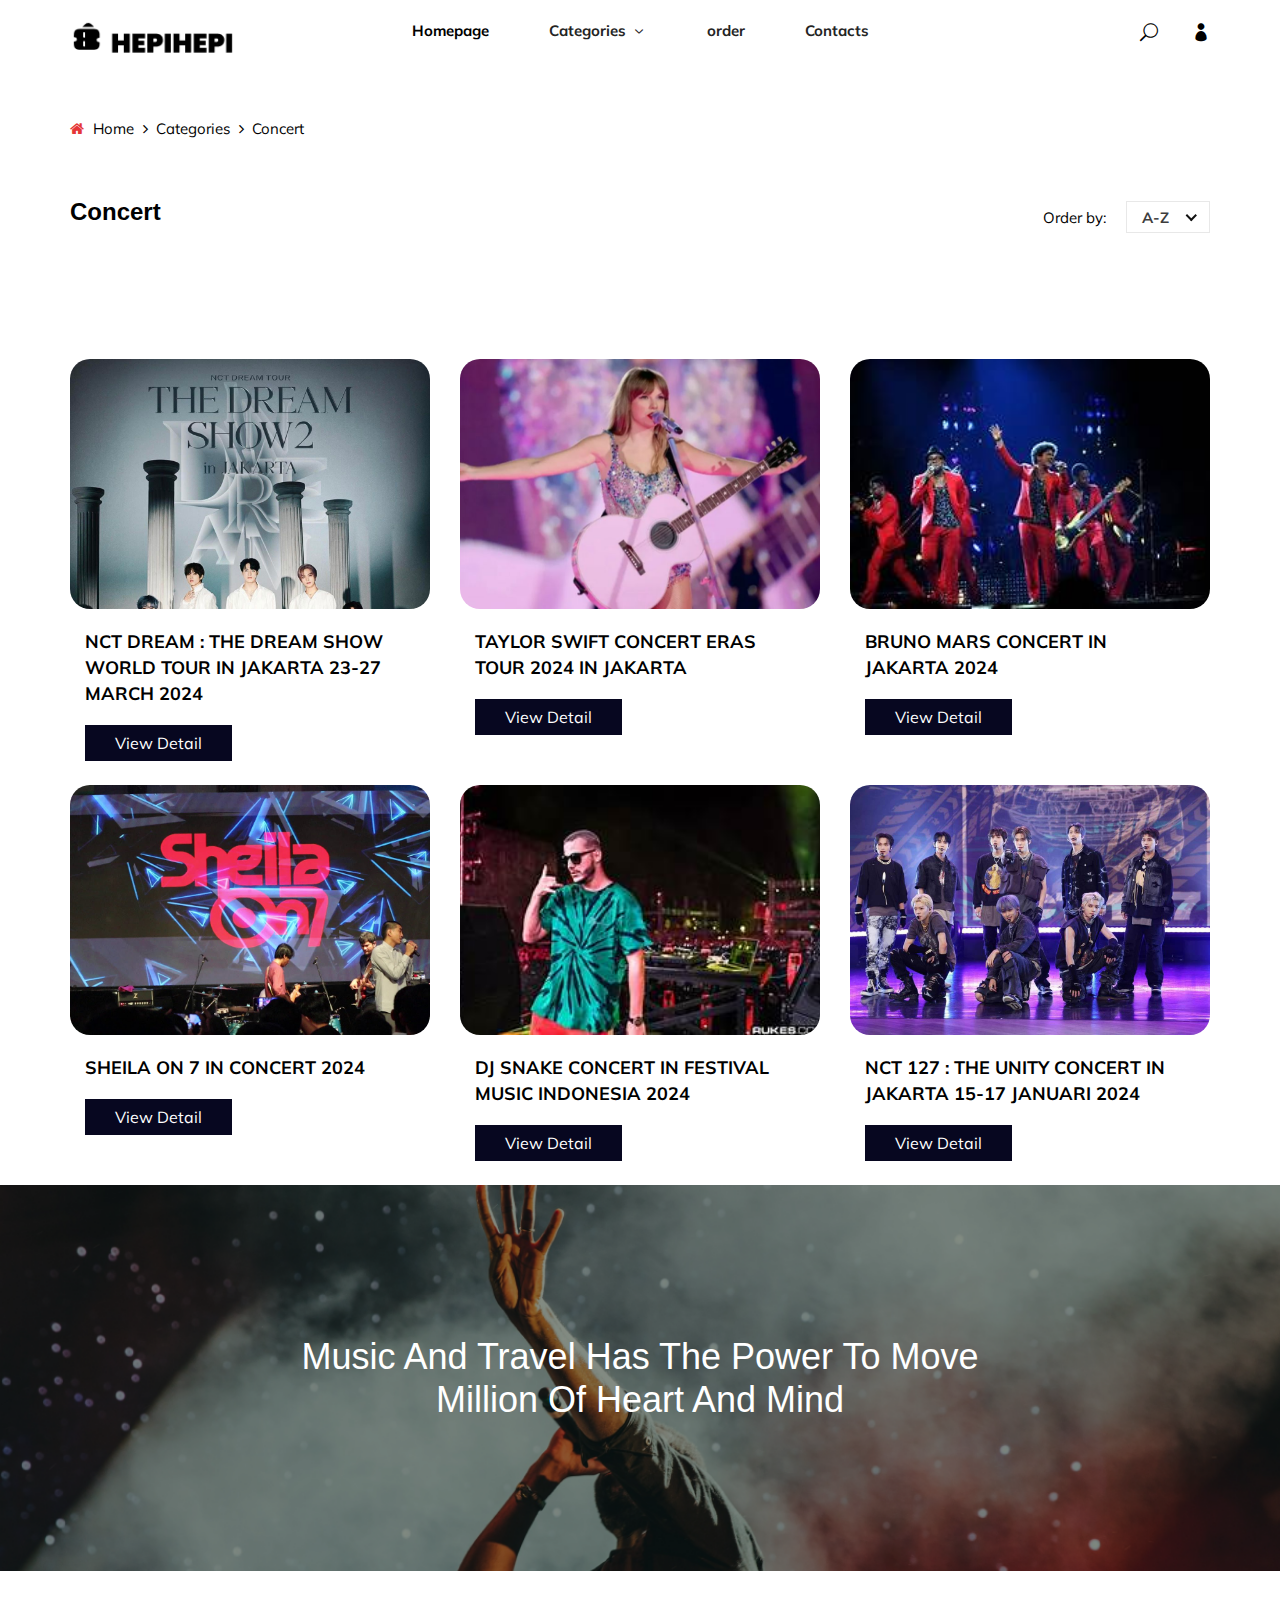
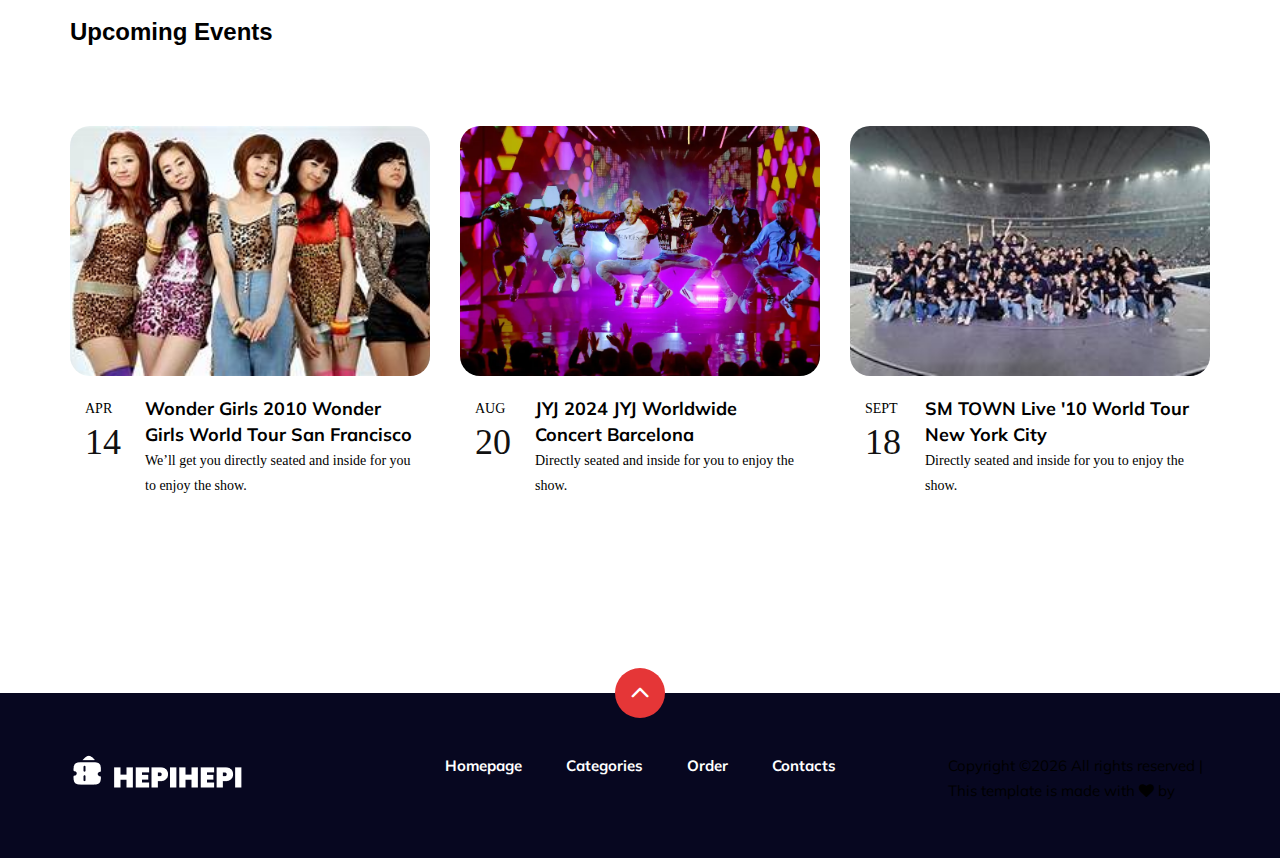
==== concert.html @ 27ed1a6e "first commit" ====
<!DOCTYPE html>
<html lang="zxx">

<head>
    <meta charset="UTF-8">
    <meta name="description" content="Anime Template">
    <meta name="keywords" content="Anime, unica, creative, html">
    <meta name="viewport" content="width=device-width, initial-scale=1.0">
    <meta http-equiv="X-UA-Compatible" content="ie=edge">
    <title>HepiHepi | Concert</title>

    <!-- Google Font -->
    <link href="https://fonts.googleapis.com/css2?family=Oswald:wght@300;400;500;600;700&display=swap" rel="stylesheet">
    <link href="https://fonts.googleapis.com/css2?family=Mulish:wght@300;400;500;600;700;800;900&display=swap"
    rel="stylesheet">

    <!-- Css Styles -->
    <link rel="stylesheet" href="css/bootstrap.min.css" type="text/css">
    <link rel="stylesheet" href="css/font-awesome.min.css" type="text/css">
    <link rel="stylesheet" href="css/elegant-icons.css" type="text/css">
    <link rel="stylesheet" href="css/plyr.css" type="text/css">
    <link rel="stylesheet" href="css/nice-select.css" type="text/css">
    <link rel="stylesheet" href="css/owl.carousel.min.css" type="text/css">
    <link rel="stylesheet" href="css/slicknav.min.css" type="text/css">
    <link rel="stylesheet" href="css/style.css" type="text/css">
</head>

<body>
    <!-- Page Preloder -->
    <div id="preloder">
        <div class="loader"></div>
    </div>

    <!-- Header Section Begin -->
    <header class="header">
        <div class="container">
            <div class="row">
                <div class="col-lg-2">
                    <div class="header__logo">
                        <a href="./index.html">
                            <img src="img/logo.png" alt="">
                        </a>
                    </div>
                </div>
                <div class="col-lg-8">
                    <div class="header__nav">
                        <nav class="header__menu mobile-menu">
                            <ul>
                                <li class="active"><a href="./index.html">Homepage</a></li>
                                <li><a href="">Categories <span class="arrow_carrot-down"></span></a>
                                    <ul class="dropdown">
                                        <li><a href="./concert.html">Concert</a></li>
                                        <li><a href="./sports.html">Sports</a></li>
                                        <li><a href="./teather.html">Teather</a></li>
                                        <li><a href="./family.html">Familly</a></li>
                                    </ul>
                                </li>
                                <li><a href="order.html">order</a></li>
                                <li><a href="contacts.html">Contacts</a></li>
                            </ul>
                        </nav>
                    </div>
                </div>
                <div class="col-lg-2">
                    <div class="header__right">
                        <a href="#" class="search-switch"><span class="icon_search"></span></a>
                        <a href="./login.html"><span class="icon_profile"></span></a>
                    </div>
                </div>
            </div>
            <div id="mobile-menu-wrap"></div>
        </div>
    </header>
    <!-- Header End -->

    <!-- Breadcrumb Begin -->
    <div class="breadcrumb-option">
        <div class="container">
            <div class="row">
                <div class="col-lg-12">
                    <div class="breadcrumb__links">
                        <a href="./index.html"><i class="fa fa-home"></i> Home</a>
                        <a href="#">Categories</a>
                        <span>Concert</span>
                    </div>
                </div>
            </div>
        </div>
    </div>
    <!-- Breadcrumb End -->

    <!-- Product Section Begin -->
    <section class="product-page spad">
        <div class="container">
            <div class="row">
                <div class="col-lg-12">
                    <div class="product__page__content">
                        <div class="product__page__title">
                            <div class="row">
                                <div class="col-lg-8 col-md-8 col-sm-6">
                                    <div class="section-title">
                                        <h4>Concert</h4>
                                    </div>
                                </div>
                                <div class="col-lg-4 col-md-4 col-sm-6">
                                    <div class="product__page__filter">
                                        <p>Order by:</p>
                                        <select>
                                            <option value="">A-Z</option>
                                            <option value="">1-10</option>
                                            <option value="">10-50</option>
                                        </select>
                                    </div>
                                </div>
                            </div>
                        </div>
                        <div class="popular__product">
                            <div class="row">
                                <div class="col-lg-12 col-md-12 col-sm-12">
                                    <div class="section-title">
                                    </div>
                                </div>
                                <div class="col-lg-4 col-md-4 col-sm-4">
                                    <div class="btn__all">
                                        <a href="#" class="primary-btn">View All <span class="arrow_right"></span></a>
                                    </div>
                                </div>
                            </div>
                            <div class="row">
                                <div class="col-lg-4 col-md-6 col-sm-6">
                                    <div class="product__item">
                                        <div class="product__item__pic2 set-bg" data-setbg="img/popular/nctdream.jpeg">
                                        </div>
                                        <div class="product_detail">
                                        <div class=" col-lg-12 col-md-12 col-sm-12 product__item__text">
                                            <h5><a href="#">NCT DREAM : THE DREAM SHOW WORLD TOUR IN JAKARTA 23-27 MARCH 2024</a></h5><br>
                                            <div class="button2"><a href="event-details.html">View Detail</a></div>
                                        </div>
                                       

                                        </div>
                                    </div>
                                </div>
                                <div class="col-lg-4 col-md-6 col-sm-6">
                                    <div class="product__item">
                                        <div class="product__item__pic2 set-bg" data-setbg="img/popular/taylor.jpg">
                                        </div>
                                        <div class="product_detail">
                                        <div class=" col-lg-12 col-md-12 col-sm-12 product__item__text">
                                            <h5><a href="#">TAYLOR SWIFT CONCERT ERAS TOUR 2024 IN JAKARTA</a></h5><br>
                                            <div class="button2"><a href="event-details.html">View Detail</a></div>
                                        </div>
                                       

                                        </div>
                                    </div>
                                </div>
                                <div class="col-lg-4 col-md-6 col-sm-6">
                                    <div class="product__item">
                                        <div class="product__item__pic2 set-bg" data-setbg="img/popular/bruno.jpeg">
                                        </div>
                                        <div class="product_detail">
                                        <div class=" col-lg-12 col-md-12 col-sm-12 product__item__text">
                                            <h5><a href="#">BRUNO MARS CONCERT IN JAKARTA 2024</a></h5><br>
                                            <div class="button2"><a href="event-details.html">View Detail</a></div>
                                        </div>
                                       

                                        </div>
                                    </div>
                                </div>
                                <div class="col-lg-4 col-md-6 col-sm-6">
                                    <div class="product__item">
                                        <div class="product__item__pic2 set-bg" data-setbg="img/popular/sheila.jpg">
                                        </div>
                                        <div class="product_detail">
                                        <div class=" col-lg-12 col-md-12 col-sm-12 product__item__text">
                                            <h5><a href="#">SHEILA ON 7 IN CONCERT 2024</a></h5><br>
                                            <div class="button2"><a href="event-details.html">View Detail</a></div>
                                        </div>
                                       

                                        </div>
                                    </div>
                                </div>
                               <div class="col-lg-4 col-md-6 col-sm-6">
                                    <div class="product__item">
                                        <div class="product__item__pic2 set-bg" data-setbg="img/popular/djsnake.jpeg">
                                        </div>
                                        <div class="product_detail">
                                        <div class=" col-lg-12 col-md-12 col-sm-12 product__item__text">
                                            <h5><a href="#">DJ SNAKE CONCERT IN FESTIVAL MUSIC INDONESIA 2024</a></h5><br>
                                            <div class="button2"><a href="event-details.html">View Detail</a></div>
                                        </div>
                                       

                                        </div>
                                    </div>
                                </div>
                                <div class="col-lg-4 col-md-6 col-sm-6">
                                    <div class="product__item">
                                        <div class="product__item__pic2 set-bg" data-setbg="img/popular/nct127.jpg">
                                        </div>
                                        <div class="product_detail">
                                        <div class=" col-lg-12 col-md-12 col-sm-12 product__item__text">
                                            <h5><a href="#">NCT 127 : THE UNITY CONCERT IN JAKARTA 15-17 JANUARI 2024</a></h5><br>
                                            <div class="button2"><a href="event-details.html">View Detail</a></div>
                                        </div>
                                       

                                        </div>
                                    </div>
                                </div>
                            </div>
                            <div class="container-fluid">
                                <div class="space">
                                <h2>Music And Travel Has The Power To Move <br>
                                    Million Of Heart And Mind
                                    </h2>
                                </div>
                            </div>
                        </div>
                        <div class="popular__product">
                            <div class="row">
                                <div class="col-lg-12 col-md-12 col-sm-12">
                                    <div class="section-title">
                                        <h4>Upcoming Events</h4>
                                    </div>
                                </div>
                                <div class="col-lg-4 col-md-4 col-sm-4">
                                    <div class="btn__all">
                                        <a href="#" class="primary-btn">View All <span class="arrow_right"></span></a>
                                    </div>
                                </div>
                            </div>
                            <div class="row">
                                <div class="col-lg-4 col-md-6 col-sm-6">
                                    <div class="product__item">
                                        <div class="product__item__pic2 set-bg" data-setbg="img/popular/wondergirls.jpeg">
                                        </div>
                                        <div class="product_detail">
                                        <div class=" col-lg-2 col-md-4 col-sm-4 product__item__text">
                                            <p>APR</p>
                                            <h3>14</h3>
                                        </div>
                                        <div class=" col-lg-10 col-md-4 col-sm-4 product__item__text">
                                            <h5><a href="#">Wonder Girls 2010 Wonder Girls World Tour San Francisco</a></h5>
                                            <p>We’ll get you directly seated and inside for you to enjoy the show.</p>
                                        </div>
                                        </div>
                                    </div>
                                </div>
                                <div class="col-lg-4 col-md-6 col-sm-6">
                                    <div class="product__item">
                                        <div class="product__item__pic2 set-bg" data-setbg="img/popular/upcoming2.png">
                                        </div>
                                        <div class="product_detail">
                                        <div class=" col-lg-2 col-md-4 col-sm-4 product__item__text">
                                            <p>AUG</p>
                                            <h3>20</h3>
                                        </div>
                                        <div class=" col-lg-10 col-md-4 col-sm-4 product__item__text">
                                            <h5><a href="#">JYJ 2024 JYJ Worldwide Concert Barcelona</a></h5>
                                            <p>Directly seated and inside for you to enjoy the show.</p>
                                        </div>
                                        </div>
                                    </div>
                                </div><div class="col-lg-4 col-md-6 col-sm-6">
                                    <div class="product__item">
                                        <div class="product__item__pic2 set-bg" data-setbg="img/popular/SMTWON.jpeg">
                                        </div>
                                        <div class="product_detail">
                                        <div class=" col-lg-2 col-md-4 col-sm-4 product__item__text">
                                            <p>SEPT</p>
                                            <h3>18</h3>
                                        </div>
                                        <div class=" col-lg-10 col-md-4 col-sm-4 product__item__text">
                                            <h5><a href="#">SM TOWN Live '10 World Tour New York City</a></h5>
                                            <p> Directly seated and inside for you to enjoy the show.</p>
                                        </div>
                                        </div>
                                    </div>
                                </div>
                               
                               
                            </div>
        </div>
    </div>
   </div>
</div>
</div>
</div>
</section>
<!-- Product Section End -->

<!-- Footer Section Begin -->
<footer class="footer">
    <div class="page-up">
        <a href="#" id="scrollToTopButton"><span class="arrow_carrot-up"></span></a>
    </div>
    <div class="container">
        <div class="row">
            <div class="col-lg-3">
                <div class="footer__logo">
                    <a href="./index.html"><img src="img/logo-w.png" alt=""></a>
                </div>
            </div>
            <div class="col-lg-6">
                <div class="footer__nav">
                    <ul>
                        <li class="active"><a href="./index.html">Homepage</a></li>
                        <li><a href="./concert.html">Categories</a></li>
                        <li><a href="./order.html">Order</a></li>
                        <li><a href="contacts.html">Contacts</a></li>
                    </ul>
                </div>
            </div>
            <div class="col-lg-3">
                <p><!-- Link back to Colorlib can't be removed. Template is licensed under CC BY 3.0. -->
                  Copyright &copy;<script>document.write(new Date().getFullYear());</script> All rights reserved | This template is made with <i class="fa fa-heart" aria-hidden="true"></i> by <a href="https://colorlib.com" target="_blank"></a>
                  <!-- Link back to Colorlib can't be removed. Template is licensed under CC BY 3.0. --></p>

              </div>
          </div>
      </div>
  </footer>
  <!-- Footer Section End -->

  <!-- Search model Begin -->
  <div class="search-model">
    <div class="h-100 d-flex align-items-center justify-content-center">
        <div class="search-close-switch"><i class="icon_close"></i></div>
        <form class="search-model-form">
            <input type="text" id="search-input" placeholder="Search here.....">
        </form>
    </div>
</div>
<!-- Search model end -->

<!-- Js Plugins -->
<script src="js/jquery-3.3.1.min.js"></script>
<script src="js/bootstrap.min.js"></script>
<script src="js/player.js"></script>
<script src="js/jquery.nice-select.min.js"></script>
<script src="js/mixitup.min.js"></script>
<script src="js/jquery.slicknav.js"></script>
<script src="js/owl.carousel.min.js"></script>
<script src="js/main.js"></script>

</body>

</html>
---- css/elegant-icons.css ----
@font-face {
	font-family: 'ElegantIcons';
	src:url('../fonts/ElegantIcons.eot');
	src:url('../fonts/ElegantIcons.eot?#iefix') format('embedded-opentype'),
		url('../fonts/ElegantIcons.woff') format('woff'),
		url('../fonts/ElegantIcons.ttf') format('truetype'),
		url('../fonts/ElegantIcons.svg#ElegantIcons') format('svg');
	font-weight: normal;
	font-style: normal;
}

/* Use the following CSS code if you want to use data attributes for inserting your icons */
[data-icon]:before {
	font-family: 'ElegantIcons';
	content: attr(data-icon);
	speak: none;
	font-weight: normal;
	font-variant: normal;
	text-transform: none;
	line-height: 1;
	-webkit-font-smoothing: antialiased;
	-moz-osx-font-smoothing: grayscale;
}

/* Use the following CSS code if you want to have a class per icon */
/*
Instead of a list of all class selectors,
you can use the generic selector below, but it's slower:
[class*="your-class-prefix"] {
*/
.arrow_up, .arrow_down, .arrow_left, .arrow_right, .arrow_left-up, .arrow_right-up, .arrow_right-down, .arrow_left-down, .arrow-up-down, .arrow_up-down_alt, .arrow_left-right_alt, .arrow_left-right, .arrow_expand_alt2, .arrow_expand_alt, .arrow_condense, .arrow_expand, .arrow_move, .arrow_carrot-up, .arrow_carrot-down, .arrow_carrot-left, .arrow_carrot-right, .arrow_carrot-2up, .arrow_carrot-2down, .arrow_carrot-2left, .arrow_carrot-2right, .arrow_carrot-up_alt2, .arrow_carrot-down_alt2, .arrow_carrot-left_alt2, .arrow_carrot-right_alt2, .arrow_carrot-2up_alt2, .arrow_carrot-2down_alt2, .arrow_carrot-2left_alt2, .arrow_carrot-2right_alt2, .arrow_triangle-up, .arrow_triangle-down, .arrow_triangle-left, .arrow_triangle-right, .arrow_triangle-up_alt2, .arrow_triangle-down_alt2, .arrow_triangle-left_alt2, .arrow_triangle-right_alt2, .arrow_back, .icon_minus-06, .icon_plus, .icon_close, .icon_check, .icon_minus_alt2, .icon_plus_alt2, .icon_close_alt2, .icon_check_alt2, .icon_zoom-out_alt, .icon_zoom-in_alt, .icon_search, .icon_box-empty, .icon_box-selected, .icon_minus-box, .icon_plus-box, .icon_box-checked, .icon_circle-empty, .icon_circle-slelected, .icon_stop_alt2, .icon_stop, .icon_pause_alt2, .icon_pause, .icon_menu, .icon_menu-square_alt2, .icon_menu-circle_alt2, .icon_ul, .icon_ol, .icon_adjust-horiz, .icon_adjust-vert, .icon_document_alt, .icon_documents_alt, .icon_pencil, .icon_pencil-edit_alt, .icon_pencil-edit, .icon_folder-alt, .icon_folder-open_alt, .icon_folder-add_alt, .icon_info_alt, .icon_error-oct_alt, .icon_error-circle_alt, .icon_error-triangle_alt, .icon_question_alt2, .icon_question, .icon_comment_alt, .icon_chat_alt, .icon_vol-mute_alt, .icon_volume-low_alt, .icon_volume-high_alt, .icon_quotations, .icon_quotations_alt2, .icon_clock_alt, .icon_lock_alt, .icon_lock-open_alt, .icon_key_alt, .icon_cloud_alt, .icon_cloud-upload_alt, .icon_cloud-download_alt, .icon_image, .icon_images, .icon_lightbulb_alt, .icon_gift_alt, .icon_house_alt, .icon_genius, .icon_mobile, .icon_tablet, .icon_laptop, .icon_desktop, .icon_camera_alt, .icon_mail_alt, .icon_cone_alt, .icon_ribbon_alt, .icon_bag_alt, .icon_creditcard, .icon_cart_alt, .icon_paperclip, .icon_tag_alt, .icon_tags_alt, .icon_trash_alt, .icon_cursor_alt, .icon_mic_alt, .icon_compass_alt, .icon_pin_alt, .icon_pushpin_alt, .icon_map_alt, .icon_drawer_alt, .icon_toolbox_alt, .icon_book_alt, .icon_calendar, .icon_film, .icon_table, .icon_contacts_alt, .icon_headphones, .icon_lifesaver, .icon_piechart, .icon_refresh, .icon_link_alt, .icon_link, .icon_loading, .icon_blocked, .icon_archive_alt, .icon_heart_alt, .icon_star_alt, .icon_star-half_alt, .icon_star, .icon_star-half, .icon_tools, .icon_tool, .icon_cog, .icon_cogs, .arrow_up_alt, .arrow_down_alt, .arrow_left_alt, .arrow_right_alt, .arrow_left-up_alt, .arrow_right-up_alt, .arrow_right-down_alt, .arrow_left-down_alt, .arrow_condense_alt, .arrow_expand_alt3, .arrow_carrot_up_alt, .arrow_carrot-down_alt, .arrow_carrot-left_alt, .arrow_carrot-right_alt, .arrow_carrot-2up_alt, .arrow_carrot-2dwnn_alt, .arrow_carrot-2left_alt, .arrow_carrot-2right_alt, .arrow_triangle-up_alt, .arrow_triangle-down_alt, .arrow_triangle-left_alt, .arrow_triangle-right_alt, .icon_minus_alt, .icon_plus_alt, .icon_close_alt, .icon_check_alt, .icon_zoom-out, .icon_zoom-in, .icon_stop_alt, .icon_menu-square_alt, .icon_menu-circle_alt, .icon_document, .icon_documents, .icon_pencil_alt, .icon_folder, .icon_folder-open, .icon_folder-add, .icon_folder_upload, .icon_folder_download, .icon_info, .icon_error-circle, .icon_error-oct, .icon_error-triangle, .icon_question_alt, .icon_comment, .icon_chat, .icon_vol-mute, .icon_volume-low, .icon_volume-high, .icon_quotations_alt, .icon_clock, .icon_lock, .icon_lock-open, .icon_key, .icon_cloud, .icon_cloud-upload, .icon_cloud-download, .icon_lightbulb, .icon_gift, .icon_house, .icon_camera, .icon_mail, .icon_cone, .icon_ribbon, .icon_bag, .icon_cart, .icon_tag, .icon_tags, .icon_trash, .icon_cursor, .icon_mic, .icon_compass, .icon_pin, .icon_pushpin, .icon_map, .icon_drawer, .icon_toolbox, .icon_book, .icon_contacts, .icon_archive, .icon_heart, .icon_profile, .icon_group, .icon_grid-2x2, .icon_grid-3x3, .icon_music, .icon_pause_alt, .icon_phone, .icon_upload, .icon_download, .social_facebook, .social_twitter, .social_pinterest, .social_googleplus, .social_tumblr, .social_tumbleupon, .social_wordpress, .social_instagram, .social_dribbble, .social_vimeo, .social_linkedin, .social_rss, .social_deviantart, .social_share, .social_myspace, .social_skype, .social_youtube, .social_picassa, .social_googledrive, .social_flickr, .social_blogger, .social_spotify, .social_delicious, .social_facebook_circle, .social_twitter_circle, .social_pinterest_circle, .social_googleplus_circle, .social_tumblr_circle, .social_stumbleupon_circle, .social_wordpress_circle, .social_instagram_circle, .social_dribbble_circle, .social_vimeo_circle, .social_linkedin_circle, .social_rss_circle, .social_deviantart_circle, .social_share_circle, .social_myspace_circle, .social_skype_circle, .social_youtube_circle, .social_picassa_circle, .social_googledrive_alt2, .social_flickr_circle, .social_blogger_circle, .social_spotify_circle, .social_delicious_circle, .social_facebook_square, .social_twitter_square, .social_pinterest_square, .social_googleplus_square, .social_tumblr_square, .social_stumbleupon_square, .social_wordpress_square, .social_instagram_square, .social_dribbble_square, .social_vimeo_square, .social_linkedin_square, .social_rss_square, .social_deviantart_square, .social_share_square, .social_myspace_square, .social_skype_square, .social_youtube_square, .social_picassa_square, .social_googledrive_square, .social_flickr_square, .social_blogger_square, .social_spotify_square, .social_delicious_square, .icon_printer, .icon_calulator, .icon_building, .icon_floppy, .icon_drive, .icon_search-2, .icon_id, .icon_id-2, .icon_puzzle, .icon_like, .icon_dislike, .icon_mug, .icon_currency, .icon_wallet, .icon_pens, .icon_easel, .icon_flowchart, .icon_datareport, .icon_briefcase, .icon_shield, .icon_percent, .icon_globe, .icon_globe-2, .icon_target, .icon_hourglass, .icon_balance, .icon_rook, .icon_printer-alt, .icon_calculator_alt, .icon_building_alt, .icon_floppy_alt, .icon_drive_alt, .icon_search_alt, .icon_id_alt, .icon_id-2_alt, .icon_puzzle_alt, .icon_like_alt, .icon_dislike_alt, .icon_mug_alt, .icon_currency_alt, .icon_wallet_alt, .icon_pens_alt, .icon_easel_alt, .icon_flowchart_alt, .icon_datareport_alt, .icon_briefcase_alt, .icon_shield_alt, .icon_percent_alt, .icon_globe_alt, .icon_clipboard {
	font-family: 'ElegantIcons';
	speak: none;
	font-style: normal;
	font-weight: normal;
	font-variant: normal;
	text-transform: none;
	line-height: 1;
	-webkit-font-smoothing: antialiased;
}
.arrow_up:before {
	content: "\21";
}
.arrow_down:before {
	content: "\22";
}
.arrow_left:before {
	content: "\23";
}
.arrow_right:before {
	content: "\24";
}
.arrow_left-up:before {
	content: "\25";
}
.arrow_right-up:before {
	content: "\26";
}
.arrow_right-down:before {
	content: "\27";
}
.arrow_left-down:before {
	content: "\28";
}
.arrow-up-down:before {
	content: "\29";
}
.arrow_up-down_alt:before {
	content: "\2a";
}
.arrow_left-right_alt:before {
	content: "\2b";
}
.arrow_left-right:before {
	content: "\2c";
}
.arrow_expand_alt2:before {
	content: "\2d";
}
.arrow_expand_alt:before {
	content: "\2e";
}
.arrow_condense:before {
	content: "\2f";
}
.arrow_expand:before {
	content: "\30";
}
.arrow_move:before {
	content: "\31";
}
.arrow_carrot-up:before {
	content: "\32";
}
.arrow_carrot-down:before {
	content: "\33";
}
.arrow_carrot-left:before {
	content: "\34";
}
.arrow_carrot-right:before {
	content: "\35";
}
.arrow_carrot-2up:before {
	content: "\36";
}
.arrow_carrot-2down:before {
	content: "\37";
}
.arrow_carrot-2left:before {
	content: "\38";
}
.arrow_carrot-2right:before {
	content: "\39";
}
.arrow_carrot-up_alt2:before {
	content: "\3a";
}
.arrow_carrot-down_alt2:before {
	content: "\3b";
}
.arrow_carrot-left_alt2:before {
	content: "\3c";
}
.arrow_carrot-right_alt2:before {
	content: "\3d";
}
.arrow_carrot-2up_alt2:before {
	content: "\3e";
}
.arrow_carrot-2down_alt2:before {
	content: "\3f";
}
.arrow_carrot-2left_alt2:before {
	content: "\40";
}
.arrow_carrot-2right_alt2:before {
	content: "\41";
}
.arrow_triangle-up:before {
	content: "\42";
}
.arrow_triangle-down:before {
	content: "\43";
}
.arrow_triangle-left:before {
	content: "\44";
}
.arrow_triangle-right:before {
	content: "\45";
}
.arrow_triangle-up_alt2:before {
	content: "\46";
}
.arrow_triangle-down_alt2:before {
	content: "\47";
}
.arrow_triangle-left_alt2:before {
	content: "\48";
}
.arrow_triangle-right_alt2:before {
	content: "\49";
}
.arrow_back:before {
	content: "\4a";
}
.icon_minus-06:before {
	content: "\4b";
}
.icon_plus:before {
	content: "\4c";
}
.icon_close:before {
	content: "\4d";
}
.icon_check:before {
	content: "\4e";
}
.icon_minus_alt2:before {
	content: "\4f";
}
.icon_plus_alt2:before {
	content: "\50";
}
.icon_close_alt2:before {
	content: "\51";
}
.icon_check_alt2:before {
	content: "\52";
}
.icon_zoom-out_alt:before {
	content: "\53";
}
.icon_zoom-in_alt:before {
	content: "\54";
}
.icon_search:before {
	content: "\55";
}
.icon_box-empty:before {
	content: "\56";
}
.icon_box-selected:before {
	content: "\57";
}
.icon_minus-box:before {
	content: "\58";
}
.icon_plus-box:before {
	content: "\59";
}
.icon_box-checked:before {
	content: "\5a";
}
.icon_circle-empty:before {
	content: "\5b";
}
.icon_circle-slelected:before {
	content: "\5c";
}
.icon_stop_alt2:before {
	content: "\5d";
}
.icon_stop:before {
	content: "\5e";
}
.icon_pause_alt2:before {
	content: "\5f";
}
.icon_pause:before {
	content: "\60";
}
.icon_menu:before {
	content: "\61";
}
.icon_menu-square_alt2:before {
	content: "\62";
}
.icon_menu-circle_alt2:before {
	content: "\63";
}
.icon_ul:before {
	content: "\64";
}
.icon_ol:before {
	content: "\65";
}
.icon_adjust-horiz:before {
	content: "\66";
}
.icon_adjust-vert:before {
	content: "\67";
}
.icon_document_alt:before {
	content: "\68";
}
.icon_documents_alt:before {
	content: "\69";
}
.icon_pencil:before {
	content: "\6a";
}
.icon_pencil-edit_alt:before {
	content: "\6b";
}
.icon_pencil-edit:before {
	content: "\6c";
}
.icon_folder-alt:before {
	content: "\6d";
}
.icon_folder-open_alt:before {
	content: "\6e";
}
.icon_folder-add_alt:before {
	content: "\6f";
}
.icon_info_alt:before {
	content: "\70";
}
.icon_error-oct_alt:before {
	content: "\71";
}
.icon_error-circle_alt:before {
	content: "\72";
}
.icon_error-triangle_alt:before {
	content: "\73";
}
.icon_question_alt2:before {
	content: "\74";
}
.icon_question:before {
	content: "\75";
}
.icon_comment_alt:before {
	content: "\76";
}
.icon_chat_alt:before {
	content: "\77";
}
.icon_vol-mute_alt:before {
	content: "\78";
}
.icon_volume-low_alt:before {
	content: "\79";
}
.icon_volume-high_alt:before {
	content: "\7a";
}
.icon_quotations:before {
	content: "\7b";
}
.icon_quotations_alt2:before {
	content: "\7c";
}
.icon_clock_alt:before {
	content: "\7d";
}
.icon_lock_alt:before {
	content: "\7e";
}
.icon_lock-open_alt:before {
	content: "\e000";
}
.icon_key_alt:before {
	content: "\e001";
}
.icon_cloud_alt:before {
	content: "\e002";
}
.icon_cloud-upload_alt:before {
	content: "\e003";
}
.icon_cloud-download_alt:before {
	content: "\e004";
}
.icon_image:before {
	content: "\e005";
}
.icon_images:before {
	content: "\e006";
}
.icon_lightbulb_alt:before {
	content: "\e007";
}
.icon_gift_alt:before {
	content: "\e008";
}
.icon_house_alt:before {
	content: "\e009";
}
.icon_genius:before {
	content: "\e00a";
}
.icon_mobile:before {
	content: "\e00b";
}
.icon_tablet:before {
	content: "\e00c";
}
.icon_laptop:before {
	content: "\e00d";
}
.icon_desktop:before {
	content: "\e00e";
}
.icon_camera_alt:before {
	content: "\e00f";
}
.icon_mail_alt:before {
	content: "\e010";
}
.icon_cone_alt:before {
	content: "\e011";
}
.icon_ribbon_alt:before {
	content: "\e012";
}
.icon_bag_alt:before {
	content: "\e013";
}
.icon_creditcard:before {
	content: "\e014";
}
.icon_cart_alt:before {
	content: "\e015";
}
.icon_paperclip:before {
	content: "\e016";
}
.icon_tag_alt:before {
	content: "\e017";
}
.icon_tags_alt:before {
	content: "\e018";
}
.icon_trash_alt:before {
	content: "\e019";
}
.icon_cursor_alt:before {
	content: "\e01a";
}
.icon_mic_alt:before {
	content: "\e01b";
}
.icon_compass_alt:before {
	content: "\e01c";
}
.icon_pin_alt:before {
	content: "\e01d";
}
.icon_pushpin_alt:before {
	content: "\e01e";
}
.icon_map_alt:before {
	content: "\e01f";
}
.icon_drawer_alt:before {
	content: "\e020";
}
.icon_toolbox_alt:before {
	content: "\e021";
}
.icon_book_alt:before {
	content: "\e022";
}
.icon_calendar:before {
	content: "\e023";
}
.icon_film:before {
	content: "\e024";
}
.icon_table:before {
	content: "\e025";
}
.icon_contacts_alt:before {
	content: "\e026";
}
.icon_headphones:before {
	content: "\e027";
}
.icon_lifesaver:before {
	content: "\e028";
}
.icon_piechart:before {
	content: "\e029";
}
.icon_refresh:before {
	content: "\e02a";
}
.icon_link_alt:before {
	content: "\e02b";
}
.icon_link:before {
	content: "\e02c";
}
.icon_loading:before {
	content: "\e02d";
}
.icon_blocked:before {
	content: "\e02e";
}
.icon_archive_alt:before {
	content: "\e02f";
}
.icon_heart_alt:before {
	content: "\e030";
}
.icon_star_alt:before {
	content: "\e031";
}
.icon_star-half_alt:before {
	content: "\e032";
}
.icon_star:before {
	content: "\e033";
}
.icon_star-half:before {
	content: "\e034";
}
.icon_tools:before {
	content: "\e035";
}
.icon_tool:before {
	content: "\e036";
}
.icon_cog:before {
	content: "\e037";
}
.icon_cogs:before {
	content: "\e038";
}
.arrow_up_alt:before {
	content: "\e039";
}
.arrow_down_alt:before {
	content: "\e03a";
}
.arrow_left_alt:before {
	content: "\e03b";
}
.arrow_right_alt:before {
	content: "\e03c";
}
.arrow_left-up_alt:before {
	content: "\e03d";
}
.arrow_right-up_alt:before {
	content: "\e03e";
}
.arrow_right-down_alt:before {
	content: "\e03f";
}
.arrow_left-down_alt:before {
	content: "\e040";
}
.arrow_condense_alt:before {
	content: "\e041";
}
.arrow_expand_alt3:before {
	content: "\e042";
}
.arrow_carrot_up_alt:before {
	content: "\e043";
}
.arrow_carrot-down_alt:before {
	content: "\e044";
}
.arrow_carrot-left_alt:before {
	content: "\e045";
}
.arrow_carrot-right_alt:before {
	content: "\e046";
}
.arrow_carrot-2up_alt:before {
	content: "\e047";
}
.arrow_carrot-2dwnn_alt:before {
	content: "\e048";
}
.arrow_carrot-2left_alt:before {
	content: "\e049";
}
.arrow_carrot-2right_alt:before {
	content: "\e04a";
}
.arrow_triangle-up_alt:before {
	content: "\e04b";
}
.arrow_triangle-down_alt:before {
	content: "\e04c";
}
.arrow_triangle-left_alt:before {
	content: "\e04d";
}
.arrow_triangle-right_alt:before {
	content: "\e04e";
}
.icon_minus_alt:before {
	content: "\e04f";
}
.icon_plus_alt:before {
	content: "\e050";
}
.icon_close_alt:before {
	content: "\e051";
}
.icon_check_alt:before {
	content: "\e052";
}
.icon_zoom-out:before {
	content: "\e053";
}
.icon_zoom-in:before {
	content: "\e054";
}
.icon_stop_alt:before {
	content: "\e055";
}
.icon_menu-square_alt:before {
	content: "\e056";
}
.icon_menu-circle_alt:before {
	content: "\e057";
}
.icon_document:before {
	content: "\e058";
}
.icon_documents:before {
	content: "\e059";
}
.icon_pencil_alt:before {
	content: "\e05a";
}
.icon_folder:before {
	content: "\e05b";
}
.icon_folder-open:before {
	content: "\e05c";
}
.icon_folder-add:before {
	content: "\e05d";
}
.icon_folder_upload:before {
	content: "\e05e";
}
.icon_folder_download:before {
	content: "\e05f";
}
.icon_info:before {
	content: "\e060";
}
.icon_error-circle:before {
	content: "\e061";
}
.icon_error-oct:before {
	content: "\e062";
}
.icon_error-triangle:before {
	content: "\e063";
}
.icon_question_alt:before {
	content: "\e064";
}
.icon_comment:before {
	content: "\e065";
}
.icon_chat:before {
	content: "\e066";
}
.icon_vol-mute:before {
	content: "\e067";
}
.icon_volume-low:before {
	content: "\e068";
}
.icon_volume-high:before {
	content: "\e069";
}
.icon_quotations_alt:before {
	content: "\e06a";
}
.icon_clock:before {
	content: "\e06b";
}
.icon_lock:before {
	content: "\e06c";
}
.icon_lock-open:before {
	content: "\e06d";
}
.icon_key:before {
	content: "\e06e";
}
.icon_cloud:before {
	content: "\e06f";
}
.icon_cloud-upload:before {
	content: "\e070";
}
.icon_cloud-download:before {
	content: "\e071";
}
.icon_lightbulb:before {
	content: "\e072";
}
.icon_gift:before {
	content: "\e073";
}
.icon_house:before {
	content: "\e074";
}
.icon_camera:before {
	content: "\e075";
}
.icon_mail:before {
	content: "\e076";
}
.icon_cone:before {
	content: "\e077";
}
.icon_ribbon:before {
	content: "\e078";
}
.icon_bag:before {
	content: "\e079";
}
.icon_cart:before {
	content: "\e07a";
}
.icon_tag:before {
	content: "\e07b";
}
.icon_tags:before {
	content: "\e07c";
}
.icon_trash:before {
	content: "\e07d";
}
.icon_cursor:before {
	content: "\e07e";
}
.icon_mic:before {
	content: "\e07f";
}
.icon_compass:before {
	content: "\e080";
}
.icon_pin:before {
	content: "\e081";
}
.icon_pushpin:before {
	content: "\e082";
}
.icon_map:before {
	content: "\e083";
}
.icon_drawer:before {
	content: "\e084";
}
.icon_toolbox:before {
	content: "\e085";
}
.icon_book:before {
	content: "\e086";
}
.icon_contacts:before {
	content: "\e087";
}
.icon_archive:before {
	content: "\e088";
}
.icon_heart:before {
	content: "\e089";
}
.icon_profile:before {
	content: "\e08a";
}
.icon_group:before {
	content: "\e08b";
}
.icon_grid-2x2:before {
	content: "\e08c";
}
.icon_grid-3x3:before {
	content: "\e08d";
}
.icon_music:before {
	content: "\e08e";
}
.icon_pause_alt:before {
	content: "\e08f";
}
.icon_phone:before {
	content: "\e090";
}
.icon_upload:before {
	content: "\e091";
}
.icon_download:before {
	content: "\e092";
}
.social_facebook:before {
	content: "\e093";
}
.social_twitter:before {
	content: "\e094";
}
.social_pinterest:before {
	content: "\e095";
}
.social_googleplus:before {
	content: "\e096";
}
.social_tumblr:before {
	content: "\e097";
}
.social_tumbleupon:before {
	content: "\e098";
}
.social_wordpress:before {
	content: "\e099";
}
.social_instagram:before {
	content: "\e09a";
}
.social_dribbble:before {
	content: "\e09b";
}
.social_vimeo:before {
	content: "\e09c";
}
.social_linkedin:before {
	content: "\e09d";
}
.social_rss:before {
	content: "\e09e";
}
.social_deviantart:before {
	content: "\e09f";
}
.social_share:before {
	content: "\e0a0";
}
.social_myspace:before {
	content: "\e0a1";
}
.social_skype:before {
	content: "\e0a2";
}
.social_youtube:before {
	content: "\e0a3";
}
.social_picassa:before {
	content: "\e0a4";
}
.social_googledrive:before {
	content: "\e0a5";
}
.social_flickr:before {
	content: "\e0a6";
}
.social_blogger:before {
	content: "\e0a7";
}
.social_spotify:before {
	content: "\e0a8";
}
.social_delicious:before {
	content: "\e0a9";
}
.social_facebook_circle:before {
	content: "\e0aa";
}
.social_twitter_circle:before {
	content: "\e0ab";
}
.social_pinterest_circle:before {
	content: "\e0ac";
}
.social_googleplus_circle:before {
	content: "\e0ad";
}
.social_tumblr_circle:before {
	content: "\e0ae";
}
.social_stumbleupon_circle:before {
	content: "\e0af";
}
.social_wordpress_circle:before {
	content: "\e0b0";
}
.social_instagram_circle:before {
	content: "\e0b1";
}
.social_dribbble_circle:before {
	content: "\e0b2";
}
.social_vimeo_circle:before {
	content: "\e0b3";
}
.social_linkedin_circle:before {
	content: "\e0b4";
}
.social_rss_circle:before {
	content: "\e0b5";
}
.social_deviantart_circle:before {
	content: "\e0b6";
}
.social_share_circle:before {
	content: "\e0b7";
}
.social_myspace_circle:before {
	content: "\e0b8";
}
.social_skype_circle:before {
	content: "\e0b9";
}
.social_youtube_circle:before {
	content: "\e0ba";
}
.social_picassa_circle:before {
	content: "\e0bb";
}
.social_googledrive_alt2:before {
	content: "\e0bc";
}
.social_flickr_circle:before {
	content: "\e0bd";
}
.social_blogger_circle:before {
	content: "\e0be";
}
.social_spotify_circle:before {
	content: "\e0bf";
}
.social_delicious_circle:before {
	content: "\e0c0";
}
.social_facebook_square:before {
	content: "\e0c1";
}
.social_twitter_square:before {
	content: "\e0c2";
}
.social_pinterest_square:before {
	content: "\e0c3";
}
.social_googleplus_square:before {
	content: "\e0c4";
}
.social_tumblr_square:before {
	content: "\e0c5";
}
.social_stumbleupon_square:before {
	content: "\e0c6";
}
.social_wordpress_square:before {
	content: "\e0c7";
}
.social_instagram_square:before {
	content: "\e0c8";
}
.social_dribbble_square:before {
	content: "\e0c9";
}
.social_vimeo_square:before {
	content: "\e0ca";
}
.social_linkedin_square:before {
	content: "\e0cb";
}
.social_rss_square:before {
	content: "\e0cc";
}
.social_deviantart_square:before {
	content: "\e0cd";
}
.social_share_square:before {
	content: "\e0ce";
}
.social_myspace_square:before {
	content: "\e0cf";
}
.social_skype_square:before {
	content: "\e0d0";
}
.social_youtube_square:before {
	content: "\e0d1";
}
.social_picassa_square:before {
	content: "\e0d2";
}
.social_googledrive_square:before {
	content: "\e0d3";
}
.social_flickr_square:before {
	content: "\e0d4";
}
.social_blogger_square:before {
	content: "\e0d5";
}
.social_spotify_square:before {
	content: "\e0d6";
}
.social_delicious_square:before {
	content: "\e0d7";
}
.icon_printer:before {
	content: "\e103";
}
.icon_calulator:before {
	content: "\e0ee";
}
.icon_building:before {
	content: "\e0ef";
}
.icon_floppy:before {
	content: "\e0e8";
}
.icon_drive:before {
	content: "\e0ea";
}
.icon_search-2:before {
	content: "\e101";
}
.icon_id:before {
	content: "\e107";
}
.icon_id-2:before {
	content: "\e108";
}
.icon_puzzle:before {
	content: "\e102";
}
.icon_like:before {
	content: "\e106";
}
.icon_dislike:before {
	content: "\e0eb";
}
.icon_mug:before {
	content: "\e105";
}
.icon_currency:before {
	content: "\e0ed";
}
.icon_wallet:before {
	content: "\e100";
}
.icon_pens:before {
	content: "\e104";
}
.icon_easel:before {
	content: "\e0e9";
}
.icon_flowchart:before {
	content: "\e109";
}
.icon_datareport:before {
	content: "\e0ec";
}
.icon_briefcase:before {
	content: "\e0fe";
}
.icon_shield:before {
	content: "\e0f6";
}
.icon_percent:before {
	content: "\e0fb";
}
.icon_globe:before {
	content: "\e0e2";
}
.icon_globe-2:before {
	content: "\e0e3";
}
.icon_target:before {
	content: "\e0f5";
}
.icon_hourglass:before {
	content: "\e0e1";
}
.icon_balance:before {
	content: "\e0ff";
}
.icon_rook:before {
	content: "\e0f8";
}
.icon_printer-alt:before {
	content: "\e0fa";
}
.icon_calculator_alt:before {
	content: "\e0e7";
}
.icon_building_alt:before {
	content: "\e0fd";
}
.icon_floppy_alt:before {
	content: "\e0e4";
}
.icon_drive_alt:before {
	content: "\e0e5";
}
.icon_search_alt:before {
	content: "\e0f7";
}
.icon_id_alt:before {
	content: "\e0e0";
}
.icon_id-2_alt:before {
	content: "\e0fc";
}
.icon_puzzle_alt:before {
	content: "\e0f9";
}
.icon_like_alt:before {
	content: "\e0dd";
}
.icon_dislike_alt:before {
	content: "\e0f1";
}
.icon_mug_alt:before {
	content: "\e0dc";
}
.icon_currency_alt:before {
	content: "\e0f3";
}
.icon_wallet_alt:before {
	content: "\e0d8";
}
.icon_pens_alt:before {
	content: "\e0db";
}
.icon_easel_alt:before {
	content: "\e0f0";
}
.icon_flowchart_alt:before {
	content: "\e0df";
}
.icon_datareport_alt:before {
	content: "\e0f2";
}
.icon_briefcase_alt:before {
	content: "\e0f4";
}
.icon_shield_alt:before {
	content: "\e0d9";
}
.icon_percent_alt:before {
	content: "\e0da";
}
.icon_globe_alt:before {
	content: "\e0de";
}
.icon_clipboard:before {
	content: "\e0e6";
}


	.glyph {
		float: left;
		text-align: center;
		padding: .75em;
		margin: .4em 1.5em .75em 0;
		width: 6em;
text-shadow: none;
	}
        .glyph_big {
        font-size: 128px;
        color: #59c5dc;
        float: left;
        margin-right: 20px;
        }

        .glyph div { padding-bottom: 10px;}

	.glyph input {
		font-family: consolas, monospace;
		font-size: 12px;
		width: 100%;
		text-align: center;
		border: 0;
		box-shadow: 0 0 0 1px #ccc;
		padding: .2em;
                -moz-border-radius: 5px;
                -webkit-border-radius: 5px;
	}
	.centered {
		margin-left: auto;
		margin-right: auto;
	}
	.glyph .fs1 {
		font-size: 2em;
	}
---- css/plyr.css ----
@keyframes plyr-progress{to{background-position:25px 0;background-position:var(--plyr-progress-loading-size,25px) 0}}@keyframes plyr-popup{0%{opacity:.5;transform:translateY(10px)}to{opacity:1;transform:translateY(0)}}@keyframes plyr-fade-in{from{opacity:0}to{opacity:1}}.plyr{-moz-osx-font-smoothing:grayscale;-webkit-font-smoothing:antialiased;align-items:center;direction:ltr;display:flex;flex-direction:column;font-family:inherit;font-family:var(--plyr-font-family,inherit);font-variant-numeric:tabular-nums;font-weight:400;font-weight:var(--plyr-font-weight-regular,400);height:100%;line-height:1.7;line-height:var(--plyr-line-height,1.7);max-width:100%;min-width:200px;position:relative;text-shadow:none;transition:box-shadow .3s ease;z-index:0}.plyr audio,.plyr iframe,.plyr video{display:block;height:100%;width:100%}.plyr button{font:inherit;line-height:inherit;width:auto}.plyr:focus{outline:0}.plyr--full-ui{box-sizing:border-box}.plyr--full-ui *,.plyr--full-ui ::after,.plyr--full-ui ::before{box-sizing:inherit}.plyr--full-ui a,.plyr--full-ui button,.plyr--full-ui input,.plyr--full-ui label{touch-action:manipulation}.plyr__badge{background:#4a5464;background:var(--plyr-badge-background,#4a5464);border-radius:2px;border-radius:var(--plyr-badge-border-radius,2px);color:#fff;color:var(--plyr-badge-text-color,#fff);font-size:9px;font-size:var(--plyr-font-size-badge,9px);line-height:1;padding:3px 4px}.plyr--full-ui ::-webkit-media-text-track-container{display:none}.plyr__captions{animation:plyr-fade-in .3s ease;bottom:0;display:none;font-size:13px;font-size:var(--plyr-font-size-small,13px);left:0;padding:10px;padding:var(--plyr-control-spacing,10px);position:absolute;text-align:center;transition:transform .4s ease-in-out;width:100%}.plyr__captions span:empty{display:none}@media (min-width:480px){.plyr__captions{font-size:15px;font-size:var(--plyr-font-size-base,15px);padding:calc(10px * 2);padding:calc(var(--plyr-control-spacing,10px) * 2)}}@media (min-width:768px){.plyr__captions{font-size:18px;font-size:var(--plyr-font-size-large,18px)}}.plyr--captions-active .plyr__captions{display:block}.plyr:not(.plyr--hide-controls) .plyr__controls:not(:empty)~.plyr__captions{transform:translateY(calc(10px * -4));transform:translateY(calc(var(--plyr-control-spacing,10px) * -4))}.plyr__caption{background:rgba(0,0,0,.8);background:var(--plyr-captions-background,rgba(0,0,0,.8));border-radius:2px;-webkit-box-decoration-break:clone;box-decoration-break:clone;color:#fff;color:var(--plyr-captions-text-color,#fff);line-height:185%;padding:.2em .5em;white-space:pre-wrap}.plyr__caption div{display:inline}.plyr__control{background:0 0;border:0;border-radius:3px;border-radius:var(--plyr-control-radius,3px);color:inherit;cursor:pointer;flex-shrink:0;overflow:visible;padding:calc(10px * .7);padding:calc(var(--plyr-control-spacing,10px) * .7);position:relative;transition:all .3s ease}.plyr__control svg{display:block;fill:currentColor;height:18px;height:var(--plyr-control-icon-size,18px);pointer-events:none;width:18px;width:var(--plyr-control-icon-size,18px)}.plyr__control:focus{outline:0}.plyr__control.plyr__tab-focus{outline-color:#00b3ff;outline-color:var(--plyr-tab-focus-color,var(--plyr-color-main,var(--plyr-color-main,#00b3ff)));outline-offset:2px;outline-style:dotted;outline-width:3px}a.plyr__control{text-decoration:none}a.plyr__control::after,a.plyr__control::before{display:none}.plyr__control.plyr__control--pressed .icon--not-pressed,.plyr__control.plyr__control--pressed .label--not-pressed,.plyr__control:not(.plyr__control--pressed) .icon--pressed,.plyr__control:not(.plyr__control--pressed) .label--pressed{display:none}.plyr--full-ui ::-webkit-media-controls{display:none}.plyr__controls{align-items:center;display:flex;justify-content:flex-end;text-align:center}.plyr__controls .plyr__progress__container{flex:1;min-width:0}.plyr__controls .plyr__controls__item{margin-left:calc(10px / 4);margin-left:calc(var(--plyr-control-spacing,10px)/ 4)}.plyr__controls .plyr__controls__item:first-child{margin-left:0;margin-right:auto}.plyr__controls .plyr__controls__item.plyr__progress__container{padding-left:calc(10px / 4);padding-left:calc(var(--plyr-control-spacing,10px)/ 4)}.plyr__controls .plyr__controls__item.plyr__time{padding:0 calc(10px / 2);padding:0 calc(var(--plyr-control-spacing,10px)/ 2)}.plyr__controls .plyr__controls__item.plyr__progress__container:first-child,.plyr__controls .plyr__controls__item.plyr__time+.plyr__time,.plyr__controls .plyr__controls__item.plyr__time:first-child{padding-left:0}.plyr__controls:empty{display:none}.plyr [data-plyr=airplay],.plyr [data-plyr=captions],.plyr [data-plyr=fullscreen],.plyr [data-plyr=pip]{display:none}.plyr--airplay-supported [data-plyr=airplay],.plyr--captions-enabled [data-plyr=captions],.plyr--fullscreen-enabled [data-plyr=fullscreen],.plyr--pip-supported [data-plyr=pip]{display:inline-block}.plyr__menu{display:flex;position:relative}.plyr__menu .plyr__control svg{transition:transform .3s ease}.plyr__menu .plyr__control[aria-expanded=true] svg{transform:rotate(90deg)}.plyr__menu .plyr__control[aria-expanded=true] .plyr__tooltip{display:none}.plyr__menu__container{animation:plyr-popup .2s ease;background:rgba(255,255,255,.9);background:var(--plyr-menu-background,rgba(255,255,255,.9));border-radius:4px;bottom:100%;box-shadow:0 1px 2px rgba(0,0,0,.15);box-shadow:var(--plyr-menu-shadow,0 1px 2px rgba(0,0,0,.15));color:#4a5464;color:var(--plyr-menu-color,#4a5464);font-size:15px;font-size:var(--plyr-font-size-base,15px);margin-bottom:10px;position:absolute;right:-3px;text-align:left;white-space:nowrap;z-index:3}.plyr__menu__container>div{overflow:hidden;transition:height .35s cubic-bezier(.4,0,.2,1),width .35s cubic-bezier(.4,0,.2,1)}.plyr__menu__container::after{border:4px solid transparent;border:var(--plyr-menu-arrow-size,4px) solid transparent;border-top-color:rgba(255,255,255,.9);border-top-color:var(--plyr-menu-background,rgba(255,255,255,.9));content:'';height:0;position:absolute;right:calc(((18px / 2) + calc(10px * .7)) - (4px / 2));right:calc(((var(--plyr-control-icon-size,18px)/ 2) + calc(var(--plyr-control-spacing,10px) * .7)) - (var(--plyr-menu-arrow-size,4px)/ 2));top:100%;width:0}.plyr__menu__container [role=menu]{padding:calc(10px * .7);padding:calc(var(--plyr-control-spacing,10px) * .7)}.plyr__menu__container [role=menuitem],.plyr__menu__container [role=menuitemradio]{margin-top:2px}.plyr__menu__container [role=menuitem]:first-child,.plyr__menu__container [role=menuitemradio]:first-child{margin-top:0}.plyr__menu__container .plyr__control{align-items:center;color:#4a5464;color:var(--plyr-menu-color,#4a5464);display:flex;font-size:13px;font-size:var(--plyr-font-size-menu,var(--plyr-font-size-small,13px));padding-bottom:calc(calc(10px * .7)/ 1.5);padding-bottom:calc(calc(var(--plyr-control-spacing,10px) * .7)/ 1.5);padding-left:calc(calc(10px * .7) * 1.5);padding-left:calc(calc(var(--plyr-control-spacing,10px) * .7) * 1.5);padding-right:calc(calc(10px * .7) * 1.5);padding-right:calc(calc(var(--plyr-control-spacing,10px) * .7) * 1.5);padding-top:calc(calc(10px * .7)/ 1.5);padding-top:calc(calc(var(--plyr-control-spacing,10px) * .7)/ 1.5);-webkit-user-select:none;-ms-user-select:none;user-select:none;width:100%}.plyr__menu__container .plyr__control>span{align-items:inherit;display:flex;width:100%}.plyr__menu__container .plyr__control::after{border:4px solid transparent;border:var(--plyr-menu-item-arrow-size,4px) solid transparent;content:'';position:absolute;top:50%;transform:translateY(-50%)}.plyr__menu__container .plyr__control--forward{padding-right:calc(calc(10px * .7) * 4);padding-right:calc(calc(var(--plyr-control-spacing,10px) * .7) * 4)}.plyr__menu__container .plyr__control--forward::after{border-left-color:#728197;border-left-color:var(--plyr-menu-arrow-color,#728197);right:calc((calc(10px * .7) * 1.5) - 4px);right:calc((calc(var(--plyr-control-spacing,10px) * .7) * 1.5) - var(--plyr-menu-item-arrow-size,4px))}.plyr__menu__container .plyr__control--forward.plyr__tab-focus::after,.plyr__menu__container .plyr__control--forward:hover::after{border-left-color:currentColor}.plyr__menu__container .plyr__control--back{font-weight:400;font-weight:var(--plyr-font-weight-regular,400);margin:calc(10px * .7);margin:calc(var(--plyr-control-spacing,10px) * .7);margin-bottom:calc(calc(10px * .7)/ 2);margin-bottom:calc(calc(var(--plyr-control-spacing,10px) * .7)/ 2);padding-left:calc(calc(10px * .7) * 4);padding-left:calc(calc(var(--plyr-control-spacing,10px) * .7) * 4);position:relative;width:calc(100% - (calc(10px * .7) * 2));width:calc(100% - (calc(var(--plyr-control-spacing,10px) * .7) * 2))}.plyr__menu__container .plyr__control--back::after{border-right-color:#728197;border-right-color:var(--plyr-menu-arrow-color,#728197);left:calc((calc(10px * .7) * 1.5) - 4px);left:calc((calc(var(--plyr-control-spacing,10px) * .7) * 1.5) - var(--plyr-menu-item-arrow-size,4px))}.plyr__menu__container .plyr__control--back::before{background:#dcdfe5;background:var(--plyr-menu-back-border-color,#dcdfe5);box-shadow:0 1px 0 #fff;box-shadow:0 1px 0 var(--plyr-menu-back-border-shadow-color,#fff);content:'';height:1px;left:0;margin-top:calc(calc(10px * .7)/ 2);margin-top:calc(calc(var(--plyr-control-spacing,10px) * .7)/ 2);overflow:hidden;position:absolute;right:0;top:100%}.plyr__menu__container .plyr__control--back.plyr__tab-focus::after,.plyr__menu__container .plyr__control--back:hover::after{border-right-color:currentColor}.plyr__menu__container .plyr__control[role=menuitemradio]{padding-left:calc(10px * .7);padding-left:calc(var(--plyr-control-spacing,10px) * .7)}.plyr__menu__container .plyr__control[role=menuitemradio]::after,.plyr__menu__container .plyr__control[role=menuitemradio]::before{border-radius:100%}.plyr__menu__container .plyr__control[role=menuitemradio]::before{background:rgba(0,0,0,.1);content:'';display:block;flex-shrink:0;height:16px;margin-right:10px;margin-right:var(--plyr-control-spacing,10px);transition:all .3s ease;width:16px}.plyr__menu__container .plyr__control[role=menuitemradio]::after{background:#fff;border:0;height:6px;left:12px;opacity:0;top:50%;transform:translateY(-50%) scale(0);transition:transform .3s ease,opacity .3s ease;width:6px}.plyr__menu__container .plyr__control[role=menuitemradio][aria-checked=true]::before{background:#00b3ff;background:var(--plyr-control-toggle-checked-background,var(--plyr-color-main,var(--plyr-color-main,#00b3ff)))}.plyr__menu__container .plyr__control[role=menuitemradio][aria-checked=true]::after{opacity:1;transform:translateY(-50%) scale(1)}.plyr__menu__container .plyr__control[role=menuitemradio].plyr__tab-focus::before,.plyr__menu__container .plyr__control[role=menuitemradio]:hover::before{background:rgba(35,40,47,.1)}.plyr__menu__container .plyr__menu__value{align-items:center;display:flex;margin-left:auto;margin-right:calc((calc(10px * .7) - 2) * -1);margin-right:calc((calc(var(--plyr-control-spacing,10px) * .7) - 2) * -1);overflow:hidden;padding-left:calc(calc(10px * .7) * 3.5);padding-left:calc(calc(var(--plyr-control-spacing,10px) * .7) * 3.5);pointer-events:none}.plyr--full-ui input[type=range]{-webkit-appearance:none;background:0 0;border:0;border-radius:calc(13px * 2);border-radius:calc(var(--plyr-range-thumb-height,13px) * 2);color:#00b3ff;color:var(--plyr-range-fill-background,var(--plyr-color-main,var(--plyr-color-main,#00b3ff)));display:block;height:calc((3px * 2) + 13px);height:calc((var(--plyr-range-thumb-active-shadow-width,3px) * 2) + var(--plyr-range-thumb-height,13px));margin:0;padding:0;transition:box-shadow .3s ease;width:100%}.plyr--full-ui input[type=range]::-webkit-slider-runnable-track{background:0 0;border:0;border-radius:calc(5px / 2);border-radius:calc(var(--plyr-range-track-height,5px)/ 2);height:5px;height:var(--plyr-range-track-height,5px);-webkit-transition:box-shadow .3s ease;transition:box-shadow .3s ease;-webkit-user-select:none;user-select:none;background-image:linear-gradient(to right,currentColor 0,transparent 0);background-image:linear-gradient(to right,currentColor var(--value,0),transparent var(--value,0))}.plyr--full-ui input[type=range]::-webkit-slider-thumb{background:#fff;background:var(--plyr-range-thumb-background,#fff);border:0;border-radius:100%;box-shadow:0 1px 1px rgba(35,40,47,.15),0 0 0 1px rgba(35,40,47,.2);box-shadow:var(--plyr-range-thumb-shadow,0 1px 1px rgba(35,40,47,.15),0 0 0 1px rgba(35,40,47,.2));height:13px;height:var(--plyr-range-thumb-height,13px);position:relative;-webkit-transition:all .2s ease;transition:all .2s ease;width:13px;width:var(--plyr-range-thumb-height,13px);-webkit-appearance:none;margin-top:calc(((13px - 5px)/ 2) * -1);margin-top:calc(((var(--plyr-range-thumb-height,13px) - var(--plyr-range-track-height,5px))/ 2) * -1)}.plyr--full-ui input[type=range]::-moz-range-track{background:0 0;border:0;border-radius:calc(5px / 2);border-radius:calc(var(--plyr-range-track-height,5px)/ 2);height:5px;height:var(--plyr-range-track-height,5px);-moz-transition:box-shadow .3s ease;transition:box-shadow .3s ease;user-select:none}.plyr--full-ui input[type=range]::-moz-range-thumb{background:#fff;background:var(--plyr-range-thumb-background,#fff);border:0;border-radius:100%;box-shadow:0 1px 1px rgba(35,40,47,.15),0 0 0 1px rgba(35,40,47,.2);box-shadow:var(--plyr-range-thumb-shadow,0 1px 1px rgba(35,40,47,.15),0 0 0 1px rgba(35,40,47,.2));height:13px;height:var(--plyr-range-thumb-height,13px);position:relative;-moz-transition:all .2s ease;transition:all .2s ease;width:13px;width:var(--plyr-range-thumb-height,13px)}.plyr--full-ui input[type=range]::-moz-range-progress{background:currentColor;border-radius:calc(5px / 2);border-radius:calc(var(--plyr-range-track-height,5px)/ 2);height:5px;height:var(--plyr-range-track-height,5px)}.plyr--full-ui input[type=range]::-ms-track{background:0 0;border:0;border-radius:calc(5px / 2);border-radius:calc(var(--plyr-range-track-height,5px)/ 2);height:5px;height:var(--plyr-range-track-height,5px);-ms-transition:box-shadow .3s ease;transition:box-shadow .3s ease;-ms-user-select:none;user-select:none;color:transparent}.plyr--full-ui input[type=range]::-ms-fill-upper{background:0 0;border:0;border-radius:calc(5px / 2);border-radius:calc(var(--plyr-range-track-height,5px)/ 2);height:5px;height:var(--plyr-range-track-height,5px);-ms-transition:box-shadow .3s ease;transition:box-shadow .3s ease;-ms-user-select:none;user-select:none}.plyr--full-ui input[type=range]::-ms-fill-lower{background:0 0;border:0;border-radius:calc(5px / 2);border-radius:calc(var(--plyr-range-track-height,5px)/ 2);height:5px;height:var(--plyr-range-track-height,5px);-ms-transition:box-shadow .3s ease;transition:box-shadow .3s ease;-ms-user-select:none;user-select:none;background:currentColor}.plyr--full-ui input[type=range]::-ms-thumb{background:#fff;background:var(--plyr-range-thumb-background,#fff);border:0;border-radius:100%;box-shadow:0 1px 1px rgba(35,40,47,.15),0 0 0 1px rgba(35,40,47,.2);box-shadow:var(--plyr-range-thumb-shadow,0 1px 1px rgba(35,40,47,.15),0 0 0 1px rgba(35,40,47,.2));height:13px;height:var(--plyr-range-thumb-height,13px);position:relative;-ms-transition:all .2s ease;transition:all .2s ease;width:13px;width:var(--plyr-range-thumb-height,13px);margin-top:0}.plyr--full-ui input[type=range]::-ms-tooltip{display:none}.plyr--full-ui input[type=range]:focus{outline:0}.plyr--full-ui input[type=range]::-moz-focus-outer{border:0}.plyr--full-ui input[type=range].plyr__tab-focus::-webkit-slider-runnable-track{outline-color:#00b3ff;outline-color:var(--plyr-tab-focus-color,var(--plyr-color-main,var(--plyr-color-main,#00b3ff)));outline-offset:2px;outline-style:dotted;outline-width:3px}.plyr--full-ui input[type=range].plyr__tab-focus::-moz-range-track{outline-color:#00b3ff;outline-color:var(--plyr-tab-focus-color,var(--plyr-color-main,var(--plyr-color-main,#00b3ff)));outline-offset:2px;outline-style:dotted;outline-width:3px}.plyr--full-ui input[type=range].plyr__tab-focus::-ms-track{outline-color:#00b3ff;outline-color:var(--plyr-tab-focus-color,var(--plyr-color-main,var(--plyr-color-main,#00b3ff)));outline-offset:2px;outline-style:dotted;outline-width:3px}.plyr__poster{background-color:#000;background-position:50% 50%;background-repeat:no-repeat;background-size:contain;height:100%;left:0;opacity:0;position:absolute;top:0;transition:opacity .2s ease;width:100%;z-index:1}.plyr--stopped.plyr__poster-enabled .plyr__poster{opacity:1}.plyr__time{font-size:13px;font-size:var(--plyr-font-size-time,var(--plyr-font-size-small,13px))}.plyr__time+.plyr__time::before{content:'\2044';margin-right:10px;margin-right:var(--plyr-control-spacing,10px)}@media (max-width:calc(768px - 1)){.plyr__time+.plyr__time{display:none}}.plyr__tooltip{background:rgba(255,255,255,.9);background:var(--plyr-tooltip-background,rgba(255,255,255,.9));border-radius:3px;border-radius:var(--plyr-tooltip-radius,3px);bottom:100%;box-shadow:0 1px 2px rgba(0,0,0,.15);box-shadow:var(--plyr-tooltip-shadow,0 1px 2px rgba(0,0,0,.15));color:#4a5464;color:var(--plyr-tooltip-color,#4a5464);font-size:13px;font-size:var(--plyr-font-size-small,13px);font-weight:400;font-weight:var(--plyr-font-weight-regular,400);left:50%;line-height:1.3;margin-bottom:calc(calc(10px / 2) * 2);margin-bottom:calc(calc(var(--plyr-control-spacing,10px)/ 2) * 2);opacity:0;padding:calc(10px / 2) calc(calc(10px / 2) * 1.5);padding:calc(var(--plyr-control-spacing,10px)/ 2) calc(calc(var(--plyr-control-spacing,10px)/ 2) * 1.5);pointer-events:none;position:absolute;transform:translate(-50%,10px) scale(.8);transform-origin:50% 100%;transition:transform .2s .1s ease,opacity .2s .1s ease;white-space:nowrap;z-index:2}.plyr__tooltip::before{border-left:4px solid transparent;border-left:var(--plyr-tooltip-arrow-size,4px) solid transparent;border-right:4px solid transparent;border-right:var(--plyr-tooltip-arrow-size,4px) solid transparent;border-top:4px solid rgba(255,255,255,.9);border-top:var(--plyr-tooltip-arrow-size,4px) solid var(--plyr-tooltip-background,rgba(255,255,255,.9));bottom:calc(4px * -1);bottom:calc(var(--plyr-tooltip-arrow-size,4px) * -1);content:'';height:0;left:50%;position:absolute;transform:translateX(-50%);width:0;z-index:2}.plyr .plyr__control.plyr__tab-focus .plyr__tooltip,.plyr .plyr__control:hover .plyr__tooltip,.plyr__tooltip--visible{opacity:1;transform:translate(-50%,0) scale(1)}.plyr .plyr__control:hover .plyr__tooltip{z-index:3}.plyr__controls>.plyr__control:first-child .plyr__tooltip,.plyr__controls>.plyr__control:first-child+.plyr__control .plyr__tooltip{left:0;transform:translate(0,10px) scale(.8);transform-origin:0 100%}.plyr__controls>.plyr__control:first-child .plyr__tooltip::before,.plyr__controls>.plyr__control:first-child+.plyr__control .plyr__tooltip::before{left:calc((18px / 2) + calc(10px * .7));left:calc((var(--plyr-control-icon-size,18px)/ 2) + calc(var(--plyr-control-spacing,10px) * .7))}.plyr__controls>.plyr__control:last-child .plyr__tooltip{left:auto;right:0;transform:translate(0,10px) scale(.8);transform-origin:100% 100%}.plyr__controls>.plyr__control:last-child .plyr__tooltip::before{left:auto;right:calc((18px / 2) + calc(10px * .7));right:calc((var(--plyr-control-icon-size,18px)/ 2) + calc(var(--plyr-control-spacing,10px) * .7));transform:translateX(50%)}.plyr__controls>.plyr__control:first-child .plyr__tooltip--visible,.plyr__controls>.plyr__control:first-child+.plyr__control .plyr__tooltip--visible,.plyr__controls>.plyr__control:first-child+.plyr__control.plyr__tab-focus .plyr__tooltip,.plyr__controls>.plyr__control:first-child+.plyr__control:hover .plyr__tooltip,.plyr__controls>.plyr__control:first-child.plyr__tab-focus .plyr__tooltip,.plyr__controls>.plyr__control:first-child:hover .plyr__tooltip,.plyr__controls>.plyr__control:last-child .plyr__tooltip--visible,.plyr__controls>.plyr__control:last-child.plyr__tab-focus .plyr__tooltip,.plyr__controls>.plyr__control:last-child:hover .plyr__tooltip{transform:translate(0,0) scale(1)}.plyr__progress{left:calc(13px * .5);left:calc(var(--plyr-range-thumb-height,13px) * .5);margin-right:13px;margin-right:var(--plyr-range-thumb-height,13px);position:relative}.plyr__progress input[type=range],.plyr__progress__buffer{margin-left:calc(13px * -.5);margin-left:calc(var(--plyr-range-thumb-height,13px) * -.5);margin-right:calc(13px * -.5);margin-right:calc(var(--plyr-range-thumb-height,13px) * -.5);width:calc(100% + 13px);width:calc(100% + var(--plyr-range-thumb-height,13px))}.plyr__progress input[type=range]{position:relative;z-index:2}.plyr__progress .plyr__tooltip{font-size:13px;font-size:var(--plyr-font-size-time,var(--plyr-font-size-small,13px));left:0}.plyr__progress__buffer{-webkit-appearance:none;background:0 0;border:0;border-radius:100px;height:5px;height:var(--plyr-range-track-height,5px);left:0;margin-top:calc((5px / 2) * -1);margin-top:calc((var(--plyr-range-track-height,5px)/ 2) * -1);padding:0;position:absolute;top:50%}.plyr__progress__buffer::-webkit-progress-bar{background:0 0}.plyr__progress__buffer::-webkit-progress-value{background:currentColor;border-radius:100px;min-width:5px;min-width:var(--plyr-range-track-height,5px);-webkit-transition:width .2s ease;transition:width .2s ease}.plyr__progress__buffer::-moz-progress-bar{background:currentColor;border-radius:100px;min-width:5px;min-width:var(--plyr-range-track-height,5px);-moz-transition:width .2s ease;transition:width .2s ease}.plyr__progress__buffer::-ms-fill{border-radius:100px;-ms-transition:width .2s ease;transition:width .2s ease}.plyr--loading .plyr__progress__buffer{animation:plyr-progress 1s linear infinite;background-image:linear-gradient(-45deg,rgba(35,40,47,.6) 25%,transparent 25%,transparent 50%,rgba(35,40,47,.6) 50%,rgba(35,40,47,.6) 75%,transparent 75%,transparent);background-image:linear-gradient(-45deg,var(--plyr-progress-loading-background,rgba(35,40,47,.6)) 25%,transparent 25%,transparent 50%,var(--plyr-progress-loading-background,rgba(35,40,47,.6)) 50%,var(--plyr-progress-loading-background,rgba(35,40,47,.6)) 75%,transparent 75%,transparent);background-repeat:repeat-x;background-size:25px 25px;background-size:var(--plyr-progress-loading-size,25px) var(--plyr-progress-loading-size,25px);color:transparent}.plyr--video.plyr--loading .plyr__progress__buffer{background-color:rgba(255,255,255,.25);background-color:var(--plyr-video-progress-buffered-background,rgba(255,255,255,.25))}.plyr--audio.plyr--loading .plyr__progress__buffer{background-color:rgba(193,200,209,.6);background-color:var(--plyr-audio-progress-buffered-background,rgba(193,200,209,.6))}.plyr__volume{align-items:center;display:flex;max-width:110px;min-width:80px;position:relative;width:20%}.plyr__volume input[type=range]{margin-left:calc(10px / 2);margin-left:calc(var(--plyr-control-spacing,10px)/ 2);margin-right:calc(10px / 2);margin-right:calc(var(--plyr-control-spacing,10px)/ 2);position:relative;z-index:2}.plyr--is-ios .plyr__volume{min-width:0;width:auto}.plyr--audio{display:block}.plyr--audio .plyr__controls{background:#fff;background:var(--plyr-audio-controls-background,#fff);border-radius:inherit;color:#4a5464;color:var(--plyr-audio-control-color,#4a5464);padding:10px;padding:var(--plyr-control-spacing,10px)}.plyr--audio .plyr__control.plyr__tab-focus,.plyr--audio .plyr__control:hover,.plyr--audio .plyr__control[aria-expanded=true]{background:#00b3ff;background:var(--plyr-audio-control-background-hover,var(--plyr-color-main,var(--plyr-color-main,#00b3ff)));color:#fff;color:var(--plyr-audio-control-color-hover,#fff)}.plyr--full-ui.plyr--audio input[type=range]::-webkit-slider-runnable-track{background-color:rgba(193,200,209,.6);background-color:var(--plyr-audio-range-track-background,var(--plyr-audio-progress-buffered-background,rgba(193,200,209,.6)))}.plyr--full-ui.plyr--audio input[type=range]::-moz-range-track{background-color:rgba(193,200,209,.6);background-color:var(--plyr-audio-range-track-background,var(--plyr-audio-progress-buffered-background,rgba(193,200,209,.6)))}.plyr--full-ui.plyr--audio input[type=range]::-ms-track{background-color:rgba(193,200,209,.6);background-color:var(--plyr-audio-range-track-background,var(--plyr-audio-progress-buffered-background,rgba(193,200,209,.6)))}.plyr--full-ui.plyr--audio input[type=range]:active::-webkit-slider-thumb{box-shadow:0 1px 1px rgba(35,40,47,.15),0 0 0 1px rgba(35,40,47,.2),0 0 0 3px rgba(35,40,47,.1);box-shadow:var(--plyr-range-thumb-shadow,0 1px 1px rgba(35,40,47,.15),0 0 0 1px rgba(35,40,47,.2)),0 0 0 var(--plyr-range-thumb-active-shadow-width,3px) var(--plyr-audio-range-thumb-active-shadow-color,rgba(35,40,47,.1))}.plyr--full-ui.plyr--audio input[type=range]:active::-moz-range-thumb{box-shadow:0 1px 1px rgba(35,40,47,.15),0 0 0 1px rgba(35,40,47,.2),0 0 0 3px rgba(35,40,47,.1);box-shadow:var(--plyr-range-thumb-shadow,0 1px 1px rgba(35,40,47,.15),0 0 0 1px rgba(35,40,47,.2)),0 0 0 var(--plyr-range-thumb-active-shadow-width,3px) var(--plyr-audio-range-thumb-active-shadow-color,rgba(35,40,47,.1))}.plyr--full-ui.plyr--audio input[type=range]:active::-ms-thumb{box-shadow:0 1px 1px rgba(35,40,47,.15),0 0 0 1px rgba(35,40,47,.2),0 0 0 3px rgba(35,40,47,.1);box-shadow:var(--plyr-range-thumb-shadow,0 1px 1px rgba(35,40,47,.15),0 0 0 1px rgba(35,40,47,.2)),0 0 0 var(--plyr-range-thumb-active-shadow-width,3px) var(--plyr-audio-range-thumb-active-shadow-color,rgba(35,40,47,.1))}.plyr--audio .plyr__progress__buffer{color:rgba(193,200,209,.6);color:var(--plyr-audio-progress-buffered-background,rgba(193,200,209,.6))}.plyr--video{background:#000;overflow:hidden}.plyr--video.plyr--menu-open{overflow:visible}.plyr__video-wrapper{background:#000;height:100%;margin:auto;overflow:hidden;position:relative;width:100%}.plyr__video-embed,.plyr__video-wrapper--fixed-ratio{height:0;padding-bottom:56.25%}.plyr__video-embed iframe,.plyr__video-wrapper--fixed-ratio video{border:0;left:0;position:absolute;top:0}.plyr--full-ui .plyr__video-embed>.plyr__video-embed__container{padding-bottom:240%;position:relative;transform:translateY(-38.28125%)}.plyr--video .plyr__controls{background:linear-gradient(rgba(0,0,0,0),rgba(0,0,0,.75));background:var(--plyr-video-controls-background,linear-gradient(rgba(0,0,0,0),rgba(0,0,0,.75)));border-bottom-left-radius:inherit;border-bottom-right-radius:inherit;bottom:0;color:#fff;color:var(--plyr-video-control-color,#fff);left:0;padding:calc(10px / 2);padding:calc(var(--plyr-control-spacing,10px)/ 2);padding-top:calc(10px * 2);padding-top:calc(var(--plyr-control-spacing,10px) * 2);position:absolute;right:0;transition:opacity .4s ease-in-out,transform .4s ease-in-out;z-index:3}@media (min-width:480px){.plyr--video .plyr__controls{padding:10px;padding:var(--plyr-control-spacing,10px);padding-top:calc(10px * 3.5);padding-top:calc(var(--plyr-control-spacing,10px) * 3.5)}}.plyr--video.plyr--hide-controls .plyr__controls{opacity:0;pointer-events:none;transform:translateY(100%)}.plyr--video .plyr__control.plyr__tab-focus,.plyr--video .plyr__control:hover,.plyr--video .plyr__control[aria-expanded=true]{background:#00b3ff;background:var(--plyr-video-control-background-hover,var(--plyr-color-main,var(--plyr-color-main,#00b3ff)));color:#fff;color:var(--plyr-video-control-color-hover,#fff)}.plyr__control--overlaid{background:#00b3ff;background:var(--plyr-video-control-background-hover,var(--plyr-color-main,var(--plyr-color-main,#00b3ff)));border:0;border-radius:100%;color:#fff;color:var(--plyr-video-control-color,#fff);display:none;left:50%;opacity:.9;padding:calc(10px * 1.5);padding:calc(var(--plyr-control-spacing,10px) * 1.5);position:absolute;top:50%;transform:translate(-50%,-50%);transition:.3s;z-index:2}.plyr__control--overlaid svg{left:2px;position:relative}.plyr__control--overlaid:focus,.plyr__control--overlaid:hover{opacity:1}.plyr--playing .plyr__control--overlaid{opacity:0;visibility:hidden}.plyr--full-ui.plyr--video .plyr__control--overlaid{display:block}.plyr--full-ui.plyr--video input[type=range]::-webkit-slider-runnable-track{background-color:rgba(255,255,255,.25);background-color:var(--plyr-video-range-track-background,var(--plyr-video-progress-buffered-background,rgba(255,255,255,.25)))}.plyr--full-ui.plyr--video input[type=range]::-moz-range-track{background-color:rgba(255,255,255,.25);background-color:var(--plyr-video-range-track-background,var(--plyr-video-progress-buffered-background,rgba(255,255,255,.25)))}.plyr--full-ui.plyr--video input[type=range]::-ms-track{background-color:rgba(255,255,255,.25);background-color:var(--plyr-video-range-track-background,var(--plyr-video-progress-buffered-background,rgba(255,255,255,.25)))}.plyr--full-ui.plyr--video input[type=range]:active::-webkit-slider-thumb{box-shadow:0 1px 1px rgba(35,40,47,.15),0 0 0 1px rgba(35,40,47,.2),0 0 0 3px rgba(255,255,255,.5);box-shadow:var(--plyr-range-thumb-shadow,0 1px 1px rgba(35,40,47,.15),0 0 0 1px rgba(35,40,47,.2)),0 0 0 var(--plyr-range-thumb-active-shadow-width,3px) var(--plyr-audio-range-thumb-active-shadow-color,rgba(255,255,255,.5))}.plyr--full-ui.plyr--video input[type=range]:active::-moz-range-thumb{box-shadow:0 1px 1px rgba(35,40,47,.15),0 0 0 1px rgba(35,40,47,.2),0 0 0 3px rgba(255,255,255,.5);box-shadow:var(--plyr-range-thumb-shadow,0 1px 1px rgba(35,40,47,.15),0 0 0 1px rgba(35,40,47,.2)),0 0 0 var(--plyr-range-thumb-active-shadow-width,3px) var(--plyr-audio-range-thumb-active-shadow-color,rgba(255,255,255,.5))}.plyr--full-ui.plyr--video input[type=range]:active::-ms-thumb{box-shadow:0 1px 1px rgba(35,40,47,.15),0 0 0 1px rgba(35,40,47,.2),0 0 0 3px rgba(255,255,255,.5);box-shadow:var(--plyr-range-thumb-shadow,0 1px 1px rgba(35,40,47,.15),0 0 0 1px rgba(35,40,47,.2)),0 0 0 var(--plyr-range-thumb-active-shadow-width,3px) var(--plyr-audio-range-thumb-active-shadow-color,rgba(255,255,255,.5))}.plyr--video .plyr__progress__buffer{color:rgba(255,255,255,.25);color:var(--plyr-video-progress-buffered-background,rgba(255,255,255,.25))}.plyr:-webkit-full-screen{background:#000;border-radius:0!important;height:100%;margin:0;width:100%}.plyr:-ms-fullscreen{background:#000;border-radius:0!important;height:100%;margin:0;width:100%}.plyr:fullscreen{background:#000;border-radius:0!important;height:100%;margin:0;width:100%}.plyr:-webkit-full-screen video{height:100%}.plyr:-ms-fullscreen video{height:100%}.plyr:fullscreen video{height:100%}.plyr:-webkit-full-screen .plyr__video-wrapper{height:100%;position:static}.plyr:-ms-fullscreen .plyr__video-wrapper{height:100%;position:static}.plyr:fullscreen .plyr__video-wrapper{height:100%;position:static}.plyr:-webkit-full-screen.plyr--vimeo .plyr__video-wrapper{height:0;position:relative}.plyr:-ms-fullscreen.plyr--vimeo .plyr__video-wrapper{height:0;position:relative}.plyr:fullscreen.plyr--vimeo .plyr__video-wrapper{height:0;position:relative}.plyr:-webkit-full-screen .plyr__control .icon--exit-fullscreen{display:block}.plyr:-ms-fullscreen .plyr__control .icon--exit-fullscreen{display:block}.plyr:fullscreen .plyr__control .icon--exit-fullscreen{display:block}.plyr:-webkit-full-screen .plyr__control .icon--exit-fullscreen+svg{display:none}.plyr:-ms-fullscreen .plyr__control .icon--exit-fullscreen+svg{display:none}.plyr:fullscreen .plyr__control .icon--exit-fullscreen+svg{display:none}.plyr:-webkit-full-screen.plyr--hide-controls{cursor:none}.plyr:-ms-fullscreen.plyr--hide-controls{cursor:none}.plyr:fullscreen.plyr--hide-controls{cursor:none}@media (min-width:1024px){.plyr:-webkit-full-screen .plyr__captions{font-size:21px;font-size:var(--plyr-font-size-xlarge,21px)}.plyr:-ms-fullscreen .plyr__captions{font-size:21px;font-size:var(--plyr-font-size-xlarge,21px)}.plyr:fullscreen .plyr__captions{font-size:21px;font-size:var(--plyr-font-size-xlarge,21px)}}.plyr:-webkit-full-screen{background:#000;border-radius:0!important;height:100%;margin:0;width:100%}.plyr:-webkit-full-screen video{height:100%}.plyr:-webkit-full-screen .plyr__video-wrapper{height:100%;position:static}.plyr:-webkit-full-screen.plyr--vimeo .plyr__video-wrapper{height:0;position:relative}.plyr:-webkit-full-screen .plyr__control .icon--exit-fullscreen{display:block}.plyr:-webkit-full-screen .plyr__control .icon--exit-fullscreen+svg{display:none}.plyr:-webkit-full-screen.plyr--hide-controls{cursor:none}@media (min-width:1024px){.plyr:-webkit-full-screen .plyr__captions{font-size:21px;font-size:var(--plyr-font-size-xlarge,21px)}}.plyr:-moz-full-screen{background:#000;border-radius:0!important;height:100%;margin:0;width:100%}.plyr:-moz-full-screen video{height:100%}.plyr:-moz-full-screen .plyr__video-wrapper{height:100%;position:static}.plyr:-moz-full-screen.plyr--vimeo .plyr__video-wrapper{height:0;position:relative}.plyr:-moz-full-screen .plyr__control .icon--exit-fullscreen{display:block}.plyr:-moz-full-screen .plyr__control .icon--exit-fullscreen+svg{display:none}.plyr:-moz-full-screen.plyr--hide-controls{cursor:none}@media (min-width:1024px){.plyr:-moz-full-screen .plyr__captions{font-size:21px;font-size:var(--plyr-font-size-xlarge,21px)}}.plyr:-ms-fullscreen{background:#000;border-radius:0!important;height:100%;margin:0;width:100%}.plyr:-ms-fullscreen video{height:100%}.plyr:-ms-fullscreen .plyr__video-wrapper{height:100%;position:static}.plyr:-ms-fullscreen.plyr--vimeo .plyr__video-wrapper{height:0;position:relative}.plyr:-ms-fullscreen .plyr__control .icon--exit-fullscreen{display:block}.plyr:-ms-fullscreen .plyr__control .icon--exit-fullscreen+svg{display:none}.plyr:-ms-fullscreen.plyr--hide-controls{cursor:none}@media (min-width:1024px){.plyr:-ms-fullscreen .plyr__captions{font-size:21px;font-size:var(--plyr-font-size-xlarge,21px)}}.plyr--fullscreen-fallback{background:#000;border-radius:0!important;height:100%;margin:0;width:100%;bottom:0;display:block;left:0;position:fixed;right:0;top:0;z-index:10000000}.plyr--fullscreen-fallback video{height:100%}.plyr--fullscreen-fallback .plyr__video-wrapper{height:100%;position:static}.plyr--fullscreen-fallback.plyr--vimeo .plyr__video-wrapper{height:0;position:relative}.plyr--fullscreen-fallback .plyr__control .icon--exit-fullscreen{display:block}.plyr--fullscreen-fallback .plyr__control .icon--exit-fullscreen+svg{display:none}.plyr--fullscreen-fallback.plyr--hide-controls{cursor:none}@media (min-width:1024px){.plyr--fullscreen-fallback .plyr__captions{font-size:21px;font-size:var(--plyr-font-size-xlarge,21px)}}.plyr__ads{border-radius:inherit;bottom:0;cursor:pointer;left:0;overflow:hidden;position:absolute;right:0;top:0;z-index:-1}.plyr__ads>div,.plyr__ads>div iframe{height:100%;position:absolute;width:100%}.plyr__ads::after{background:#23282f;border-radius:2px;bottom:10px;bottom:var(--plyr-control-spacing,10px);color:#fff;content:attr(data-badge-text);font-size:11px;padding:2px 6px;pointer-events:none;position:absolute;right:10px;right:var(--plyr-control-spacing,10px);z-index:3}.plyr__ads::after:empty{display:none}.plyr__cues{background:currentColor;display:block;height:5px;height:var(--plyr-range-track-height,5px);left:0;margin:-var(--plyr-range-track-height,5px)/2 0 0;opacity:.8;position:absolute;top:50%;width:3px;z-index:3}.plyr__preview-thumb{background-color:rgba(255,255,255,.9);background-color:var(--plyr-tooltip-background,rgba(255,255,255,.9));border-radius:3px;bottom:100%;box-shadow:0 1px 2px rgba(0,0,0,.15);box-shadow:var(--plyr-tooltip-shadow,0 1px 2px rgba(0,0,0,.15));margin-bottom:calc(calc(10px / 2) * 2);margin-bottom:calc(calc(var(--plyr-control-spacing,10px)/ 2) * 2);opacity:0;padding:3px;padding:var(--plyr-tooltip-radius,3px);pointer-events:none;position:absolute;transform:translate(0,10px) scale(.8);transform-origin:50% 100%;transition:transform .2s .1s ease,opacity .2s .1s ease;z-index:2}.plyr__preview-thumb--is-shown{opacity:1;transform:translate(0,0) scale(1)}.plyr__preview-thumb::before{border-left:4px solid transparent;border-left:var(--plyr-tooltip-arrow-size,4px) solid transparent;border-right:4px solid transparent;border-right:var(--plyr-tooltip-arrow-size,4px) solid transparent;border-top:4px solid rgba(255,255,255,.9);border-top:var(--plyr-tooltip-arrow-size,4px) solid var(--plyr-tooltip-background,rgba(255,255,255,.9));bottom:calc(4px * -1);bottom:calc(var(--plyr-tooltip-arrow-size,4px) * -1);content:'';height:0;left:50%;position:absolute;transform:translateX(-50%);width:0;z-index:2}.plyr__preview-thumb__image-container{background:#c1c8d1;border-radius:calc(3px - 1px);border-radius:calc(var(--plyr-tooltip-radius,3px) - 1px);overflow:hidden;position:relative;z-index:0}.plyr__preview-thumb__image-container img{height:100%;left:0;max-height:none;max-width:none;position:absolute;top:0;width:100%}.plyr__preview-thumb__time-container{bottom:6px;left:0;position:absolute;right:0;white-space:nowrap;z-index:3}.plyr__preview-thumb__time-container span{background-color:rgba(0,0,0,.55);border-radius:calc(3px - 1px);border-radius:calc(var(--plyr-tooltip-radius,3px) - 1px);color:#fff;font-size:13px;font-size:var(--plyr-font-size-time,var(--plyr-font-size-small,13px));padding:3px 6px}.plyr__preview-scrubbing{bottom:0;filter:blur(1px);height:100%;left:0;margin:auto;opacity:0;overflow:hidden;pointer-events:none;position:absolute;right:0;top:0;transition:opacity .3s ease;width:100%;z-index:1}.plyr__preview-scrubbing--is-shown{opacity:1}.plyr__preview-scrubbing img{height:100%;left:0;max-height:none;max-width:none;object-fit:contain;position:absolute;top:0;width:100%}.plyr--no-transition{transition:none!important}.plyr__sr-only{clip:rect(1px,1px,1px,1px);overflow:hidden;border:0!important;height:1px!important;padding:0!important;position:absolute!important;width:1px!important}.plyr [hidden]{display:none!important}
---- css/nice-select.css ----
.nice-select {
  -webkit-tap-highlight-color: transparent;
  background-color: #fff;
  border-radius: 5px;
  border: solid 1px #e8e8e8;
  box-sizing: border-box;
  clear: both;
  cursor: pointer;
  display: block;
  float: left;
  font-family: inherit;
  font-size: 14px;
  font-weight: normal;
  height: 42px;
  line-height: 40px;
  outline: none;
  padding-left: 18px;
  padding-right: 30px;
  position: relative;
  text-align: left !important;
  -webkit-transition: all 0.2s ease-in-out;
  transition: all 0.2s ease-in-out;
  -webkit-user-select: none;
     -moz-user-select: none;
      -ms-user-select: none;
          user-select: none;
  white-space: nowrap;
  width: auto; }
  .nice-select:hover {
    border-color: #dbdbdb; }
  .nice-select:active, .nice-select.open, .nice-select:focus {
    border-color: #999; }
  .nice-select:after {
    border-bottom: 2px solid #999;
    border-right: 2px solid #999;
    content: '';
    display: block;
    height: 5px;
    margin-top: -4px;
    pointer-events: none;
    position: absolute;
    right: 12px;
    top: 50%;
    -webkit-transform-origin: 66% 66%;
        -ms-transform-origin: 66% 66%;
            transform-origin: 66% 66%;
    -webkit-transform: rotate(45deg);
        -ms-transform: rotate(45deg);
            transform: rotate(45deg);
    -webkit-transition: all 0.15s ease-in-out;
    transition: all 0.15s ease-in-out;
    width: 5px; }
  .nice-select.open:after {
    -webkit-transform: rotate(-135deg);
        -ms-transform: rotate(-135deg);
            transform: rotate(-135deg); }
  .nice-select.open .list {
    opacity: 1;
    pointer-events: auto;
    -webkit-transform: scale(1) translateY(0);
        -ms-transform: scale(1) translateY(0);
            transform: scale(1) translateY(0); }
  .nice-select.disabled {
    border-color: #ededed;
    color: #999;
    pointer-events: none; }
    .nice-select.disabled:after {
      border-color: #cccccc; }
  .nice-select.wide {
    width: 100%; }
    .nice-select.wide .list {
      left: 0 !important;
      right: 0 !important; }
  .nice-select.right {
    float: right; }
    .nice-select.right .list {
      left: auto;
      right: 0; }
  .nice-select.small {
    font-size: 12px;
    height: 36px;
    line-height: 34px; }
    .nice-select.small:after {
      height: 4px;
      width: 4px; }
    .nice-select.small .option {
      line-height: 34px;
      min-height: 34px; }
  .nice-select .list {
    background-color: #fff;
    border-radius: 5px;
    box-shadow: 0 0 0 1px rgba(68, 68, 68, 0.11);
    box-sizing: border-box;
    margin-top: 4px;
    opacity: 0;
    overflow: hidden;
    padding: 0;
    pointer-events: none;
    position: absolute;
    top: 100%;
    left: 0;
    -webkit-transform-origin: 50% 0;
        -ms-transform-origin: 50% 0;
            transform-origin: 50% 0;
    -webkit-transform: scale(0.75) translateY(-21px);
        -ms-transform: scale(0.75) translateY(-21px);
            transform: scale(0.75) translateY(-21px);
    -webkit-transition: all 0.2s cubic-bezier(0.5, 0, 0, 1.25), opacity 0.15s ease-out;
    transition: all 0.2s cubic-bezier(0.5, 0, 0, 1.25), opacity 0.15s ease-out;
    z-index: 9; }
    .nice-select .list:hover .option:not(:hover) {
      background-color: transparent !important; }
  .nice-select .option {
    cursor: pointer;
    font-weight: 400;
    line-height: 40px;
    list-style: none;
    min-height: 40px;
    outline: none;
    padding-left: 18px;
    padding-right: 29px;
    text-align: left;
    -webkit-transition: all 0.2s;
    transition: all 0.2s; }
    .nice-select .option:hover, .nice-select .option.focus, .nice-select .option.selected.focus {
      background-color: #f6f6f6; }
    .nice-select .option.selected {
      font-weight: bold; }
    .nice-select .option.disabled {
      background-color: transparent;
      color: #999;
      cursor: default; }

.no-csspointerevents .nice-select .list {
  display: none; }

.no-csspointerevents .nice-select.open .list {
  display: block; }
---- css/style.css ----
html,
body {
	height: 100%;
	font-family: "Mulish", sans-serif;
	-webkit-font-smoothing: antialiased;
	background: white;
}

h1,
h2,
h3,
h4,
h5,
h6 {
	margin: 0;
	color: #111111;
	font-weight: 400;
	font-family: "Mulish", sans-serif;
}

h1 {
	font-size: 70px;
}

h2 {
	font-size: 36px;
}

h3 {
	font-size: 30px;
}

h4 {
	font-size: 24px;
}

h5 {
	font-size: 18px;
}

h6 {
	font-size: 16px;
}

p {
	font-size: 15px;
	font-family: "Mulish", sans-serif;
	color: #000000;
	font-weight: 400;
	line-height: 25px;
	margin: 0 0 15px 0;
}

img {
	max-width: 100%;
}

input:focus,
select:focus,
button:focus,
textarea:focus {
	outline: none;
}

a:hover,
a:focus {
	text-decoration: none;
	outline: none;
	color: #000000;
}

ul,
ol {
	padding: 0;
	margin: 0;
}

/*---------------------
  Helper CSS
-----------------------*/

.section-title {
	margin-bottom: 30px;
}

.section-title h4,
.section-title h5 {
	color: #000000;
	font-weight: 600;
	line-height: 21px;
	/* padding-left: 20px; */
	position: relative;
	font-family: "Poppins", sans-serif;
}

/* .section-title h4:after,
.section-title h5:after {
	position: absolute;
	left: 0;
	top: -6px;
	height: 32px;
	width: 4px;
	background: #e53637;
	content: "";
} */

.set-bg {
	background-repeat: no-repeat;
	background-size: cover;
	background-position: top center;
}

.spad {
	padding-top: 100px;
	padding-bottom: 100px;
}

.text-white h1,
.text-white h2,
.text-white h3,
.text-white h4,
.text-white h5,
.text-white h6,
.text-white p,
.text-white span,
.text-white li,
.text-white a {
	color: #fff;
}

/* buttons */

.primary-btn {
	display: inline-block;
	font-size: 13px;
	font-weight: 700;
	text-transform: uppercase;
	color: #ffffff;
	letter-spacing: 2px;
}

.primary-btn span {
	font-size: 18px;
	margin-left: 5px;
	position: relative;
	top: 3px;
}

.site-btn {
	font-size: 13px;
	color: #ffffff;
	background: #e53637;
	font-weight: 700;
	border: none;
	border-radius: 2px;
	letter-spacing: 2px;
	text-transform: uppercase;
	display: inline-block;
	padding: 12px 30px;
}

/* Preloder */

#preloder {
	position: fixed;
	width: 100%;
	height: 100%;
	top: 0;
	left: 0;
	z-index: 999999;
	background: #000;
}

.loader {
	width: 40px;
	height: 40px;
	position: absolute;
	top: 50%;
	left: 50%;
	margin-top: -13px;
	margin-left: -13px;
	border-radius: 60px;
	animation: loader 0.8s linear infinite;
	-webkit-animation: loader 0.8s linear infinite;
}

@keyframes loader {
	0% {
		-webkit-transform: rotate(0deg);
		transform: rotate(0deg);
		border: 4px solid #f44336;
		border-left-color: transparent;
	}
	50% {
		-webkit-transform: rotate(180deg);
		transform: rotate(180deg);
		border: 4px solid #673ab7;
		border-left-color: transparent;
	}
	100% {
		-webkit-transform: rotate(360deg);
		transform: rotate(360deg);
		border: 4px solid #f44336;
		border-left-color: transparent;
	}
}

@-webkit-keyframes loader {
	0% {
		-webkit-transform: rotate(0deg);
		border: 4px solid #f44336;
		border-left-color: transparent;
	}
	50% {
		-webkit-transform: rotate(180deg);
		border: 4px solid #673ab7;
		border-left-color: transparent;
	}
	100% {
		-webkit-transform: rotate(360deg);
		border: 4px solid #f44336;
		border-left-color: transparent;
	}
}

.spacial-controls {
	position: fixed;
	width: 111px;
	height: 91px;
	top: 0;
	right: 0;
	z-index: 999;
}

.spacial-controls .search-switch {
	display: block;
	height: 100%;
	padding-top: 30px;
	background: #323232;
	text-align: center;
	cursor: pointer;
}

.search-model {
	display: none;
	position: fixed;
	width: 100%;
	height: 100%;
	left: 0;
	top: 0;
	background: #000;
	z-index: 99999;
}

.search-model-form {
	padding: 0 15px;
}

.search-model-form input {
	width: 500px;
	font-size: 40px;
	border: none;
	border-bottom: 2px solid #333;
	background: 0 0;
	color: #999;
}

.search-close-switch {
	position: absolute;
	width: 50px;
	height: 50px;
	background: #333;
	color: #000000;
	text-align: center;
	border-radius: 50%;
	font-size: 28px;
	line-height: 28px;
	top: 30px;
	cursor: pointer;
	display: -webkit-box;
	display: -ms-flexbox;
	display: flex;
	-webkit-box-align: center;
	-ms-flex-align: center;
	align-items: center;
	-webkit-box-pack: center;
	-ms-flex-pack: center;
	justify-content: center;
}

/*---------------------
  Header
-----------------------*/

.header {
	background: #ffffff;
	color: #000;
}

.header__logo {
	padding: 20px 0 17px;
}

.header__logo a {
	display: inline-block;
}

.header__menu {
	text-align: center;
}

.header__menu ul li {
	list-style: none;
	display: inline-block;
	position: relative;
	margin-right: 16px;
	color: #000;
	
}

.header__menu ul li.active a {
	background: #ffffff;
	color: #000000;
}

.header__menu ul li:hover a {
	color: #000000;
}

.header__menu ul li:hover .dropdown {
	top: 62px;
	opacity: 1;
	visibility: visible;
}

.header__menu ul li:hover .dropdown li a {
	background: transparent;
}

.header__menu ul li:last-child {
	margin-right: 0;
}

.header__menu ul li .dropdown {
	position: absolute;
	left: 0;
	top: 82px;
	width: 150px;
	background: #ffffff;
	text-align: left;
	padding: 5px 0;
	z-index: 9;
	opacity: 0;
	visibility: hidden;
	-webkit-transition: all, 0.3s;
	-o-transition: all, 0.3s;
	transition: all, 0.3s;
}

.header__menu ul li .dropdown li {
	display: block;
	margin-right: 0;
}

.header__menu ul li .dropdown li a {
	font-size: 14px;
	color: #111111;
	font-weight: 500;
	padding: 5px 20px;
}

.header__menu ul li a {
	font-size: 15px;
	color: #242424;
	display: block;
	font-weight: 700;
	-webkit-transition: all, 0.5s;
	-o-transition: all, 0.5s;
	transition: all, 0.5s;
	padding: 20px;
}

.header__menu ul li a span {
	position: relative;
	font-size: 17px;
	top: 2px;
}

.header__right {
	text-align: right;
	padding: 20px 0 15px;
}

.header__right a {
	display: inline-block;
	font-size: 18px;
	color: #000000;
	margin-right: 30px;
}

.header__right a:last-child {
	margin-right: 0;
}

.slicknav_menu {
	display: none;
}

/*---------------------
  Hero
-----------------------*/

.hero {
	padding-top: 30px;
	
}

.hero__items {
	padding: 150px 100px;
	border-radius: 50px;
	

}

.hero__text {
	position: relative;
	z-index: 9;
}

.hero__text .label {
	font-size: 13px;
	color: #e53637;
	background: #ffffff;
	padding: 5px 14px 3px;
	display: inline-block;
	position: relative;
	opacity: 0;
	-webkit-transition: all, 0.2s;
	-o-transition: all, 0.2s;
	transition: all, 0.2s;
}

.hero__text h2 {
	color: #ffffff;
	font-size: 42px;
	font-family: "Poppins", sans-serif;
	font-weight: 700;
	line-height: 52px;
	margin-top: 35px;
	margin-bottom: 25px;
	position: relative;
	top: -100px;
	opacity: 0;
	-webkit-transition: all, 0.4s;
	-o-transition: all, 0.4s;
	transition: all, 0.4s;
}

.hero__text p {
	color: #ffffff;
	font-size: 16px;
	margin-bottom: 40px;
	position: relative;
	top: -100px;
	opacity: 0;
	-webkit-transition: all, 0.6s;
	-o-transition: all, 0.6s;
	transition: all, 0.6s;
}

.hero__text a {
	position: relative;
	top: -100px;
	opacity: 0;
	-webkit-transition: all, 0.8s;
	-o-transition: all, 0.8s;
	transition: all, 0.8s;
}

.hero__text a span {
	font-size: 15px;
	background: #ffffff;
	color: #000000;
	border-radius: 50px;
	display: inline-block;
	font-weight: 700;
	padding: 6px 28px;
	border-radius: 20px;
	margin-right: 1px;
}


.hero__slider.owl-carousel .owl-item.active .hero__text .label {
	top: 0;
	opacity: 1;
}

.hero__slider.owl-carousel .owl-item.active .hero__text h2 {
	top: 0;
	opacity: 1;
}

.hero__slider.owl-carousel .owl-item.active .hero__text p {
	top: 0;
	opacity: 1;
}

.hero__slider.owl-carousel .owl-item.active .hero__text a {
	top: 0;
	opacity: 1;
}

.hero__slider.owl-carousel .owl-dots {
	position: absolute;
	left: 0;
	bottom: 10px;
	width: 100%;
	text-align: center;
}

.hero__slider.owl-carousel .owl-dots button {
	height: 8px;
	width: 8px;
	background: #b7b7b7;
	border-radius: 50%;
	margin-right: 10px;
}

.hero__slider.owl-carousel .owl-dots button.active {
	background: #ffffff;
}

.hero__slider.owl-carousel .owl-dots button:last-child {
	margin-right: 0;
}

/* .hero__slider.owl-carousel .owl-nav button {
	font-size: 36px;
	height: 66px;
	width: 66px;
	background: #0b0c2a;
	line-height: 66px;
	text-align: center;
	color: #ffffff;
	-webkit-transform: rotate(45deg);
	-ms-transform: rotate(45deg);
	transform: rotate(45deg);
	position: relative;
	z-index: 1;
	position: absolute;
	left: -33px;
	top: 50%;
	margin-top: -47px;
} */

.hero__slider.owl-carousel .owl-nav button.owl-next {
	left: auto;
	right: -33px;
}

.hero__slider.owl-carousel .owl-nav button:after {
	position: absolute;
	top: 6px;
	left: 0;
	right: 0;
	height: 54px;
	width: 54px;
	background: rgba(255, 255, 255, 0.1);
	content: "";
	z-index: -1;
	margin: 0 auto;
}

.hero__slider.owl-carousel .owl-nav button span {
	-webkit-transform: rotate(-45deg);
	-ms-transform: rotate(-45deg);
	transform: rotate(-45deg);
	display: block;
	z-index: 1;
}

/*---------------------
  Product
-----------------------*/

.product {
	/* padding-bottom: 60px; */
	padding-top: 80px;
}

.product-page {
	padding-top: 60px;
}

.btn__all {
	text-align: right;
	margin-bottom: 30px;
}

.trending__product {
	margin-bottom: 50px;
}

.popular__product {
	margin-bottom: 50px;
}

.recent__product {
	margin-bottom: 50px;
}

.product__item {
	margin-bottom: 30px;
}

.product__item__pic {
	height: 340px;
	position: relative;
	border-radius: 20px;
}
.product__item__pic2 {
	height: 250px;
	position: relative;
	border-radius: 20px;
}
.product__item__pic3 {
	position: relative;
	height: 300px;
}
.product__item__pic4 {
	position: relative;
	height: 400px;
}
.product_detail{
	display: flex;
	flex-direction: row;
}
.product_detail p {
	font-size: 14px;
	font-size: rgb(91, 91, 91);

	font-family: 'poppins';
	
}
.product_detail h3 {
	font-size: 36px;
	font-family: 'poppins';
	margin-top: -15px;
	font-size: black;
	font-weight: 500;
}
.product_detail h4 {
	font-size: 36px;
	font-family: 'poppins';
	margin-top: -15px;
	font-size: black;
	font-weight: 500;
	text-align: center;
}

.brand_tittle h4{
text-align: center;
color: #000000;
font-weight: 600;
line-height: 21px;
position: relative;
font-family: "Poppins", sans-serif;
}

.brand_tittle p{
	text-align: center;
	font-family: "Poppins", sans-serif;
	margin-top: 20px;
}
.brands_title img{

}
.product__item__pic .ep {
	font-size: 13px;
	color: #000000;
	background: #e53637;
	display: inline-block;
	padding: 2px 12px;
	border-radius: 4px;
	position: absolute;
	left: 10px;
	top: 10px;
}

.product__item__pic .comment a {
	font-size: 16px;
	font-family: 'poppins';
	color: #ffffff;
	background: #04092C;
	display: inline-block;
	padding: 5px 50px;
	border-radius: 4px;
	position: absolute;
	left: 50%;
	margin-left: -80px;
	bottom: -15px;
	border: 2px solid white;
	border-radius: 50px;
}

.product__item__pic .view {
	font-size: 13px;
	color: #000000;
	background: #3d3d3d;
	display: inline-block;
	padding: 2px 10px;
	border-radius: 4px;
	position: absolute;
	right: 10px;
	bottom: 10px;
}

.product__item__text {
	padding-top: 20px;
}

.product__item__text ul {
	margin-bottom: 10px;
}

.product__item__text ul li {
	list-style: none;
	font-size: 10px;
	color: #000000;
	font-weight: 700;
	padding: 1px 10px;
	background: rgba(255, 255, 255, 0.2);
	border-radius: 50px;
	display: inline-block;
}

.product__item__text h5 a {
	color: #000000;
	font-weight: 700;
	line-height: 26px;
}

.product__sidebar .section-title h5 {
	color: #000000;
	font-weight: 600;
	font-family: "poppins", sans-serif;
	line-height: 21px;
	text-transform: uppercase;
	padding-left: 20px;
	position: relative;
}

.product__sidebar .section-title h5:after {
	position: absolute;
	left: 0;
	top: -6px;
	height: 32px;
	width: 4px;
	background: #e53637;
	content: "";
}

.product__sidebar__view {
	position: relative;
	margin-bottom: 80px;
}

.product__sidebar__view .filter__controls {
	position: absolute;
	right: 0;
	top: -5px;
}

.product__sidebar__view .filter__controls li {
	list-style: none;
	font-size: 13px;
	color: #000000;
	display: inline-block;
	margin-right: 7px;
	cursor: pointer;
}

.product__sidebar__view .filter__controls li.active {
	color: #000000;
}

.product__sidebar__view .filter__controls li:last-child {
	margin-right: 0;
}

.product__sidebar__view__item {
	height: 190px;
	position: relative;
	border-radius: 5px;
	margin-bottom: 20px;
}

.product__sidebar__view__item .ep {
	font-size: 13px;
	color: #000000;
	background: #e53637;
	display: inline-block;
	padding: 2px 12px;
	border-radius: 4px;
	position: absolute;
	left: 10px;
	top: 10px;
}

.product__sidebar__view__item .view {
	font-size: 13px;
	color: #000000;
	background: #3d3d3d;
	display: inline-block;
	padding: 2px 10px;
	border-radius: 4px;
	position: absolute;
	right: 10px;
	top: 10px;
}

.product__sidebar__view__item h5 {
	position: absolute;
	left: 0;
	bottom: 25px;
	width: 100%;
	padding: 0 30px 0 20px;
}

.product__sidebar__view__item h5 a {
	color: #000000;
	font-weight: 700;
	line-height: 26px;
}

.product__sidebar__comment {
	margin-bottom: 35px;
}

.product__sidebar__comment__item {
	margin-bottom: 20px;
	overflow: hidden;
}

.product__sidebar__comment__item__pic {
	float: left;
	margin-right: 15px;
}

.product__sidebar__comment__item__text {
	overflow: hidden;
}

.product__sidebar__comment__item__text ul {
	margin-bottom: 10px;
}

.product__sidebar__comment__item__text ul li {
	list-style: none;
	font-size: 10px;
	color: #000000;
	font-weight: 700;
	padding: 1px 10px;
	background: rgba(255, 255, 255, 0.2);
	border-radius: 50px;
	display: inline-block;
}

.product__sidebar__comment__item__text h5 {
	margin-bottom: 10px;
}

.product__sidebar__comment__item__text h5 a {
	color: #000000;
	font-weight: 700;
	line-height: 26px;
}

.product__sidebar__comment__item__text span {
	display: block;
	font-size: 13px;
	color: #000000;
}

.product__page__title {
	border-bottom: 2px solid rgba(255, 255, 255, 0.2);
	padding-bottom: 10px;
	margin-bottom: 30px;
}

.product__page__title .section-title {
	margin-bottom: 0;
}

.product__page__title .product__page__filter {
	text-align: right;
}

.product__page__title .product__page__filter p {
	color: #000000;
	display: inline-block;
	margin-bottom: 0;
	margin-right: 16px;
}

.product__page__title .product__page__filter .nice-select {
	float: none;
	display: inline-block;
	font-size: 15px;
	color: #3d3d3d;
	font-weight: 700;
	border-radius: 0;
	padding-left: 15px;
	padding-right: 40px;
	height: 32px;
	line-height: 32px;
}

.product__page__title .product__page__filter .nice-select:after {
	border-bottom: 2px solid #111;
	border-right: 2px solid #111;
	height: 8px;
	top: 47%;
	width: 8px;
	right: 15px;
}

.product__page__title .product__page__filter .nice-select .list {
	margin-top: 0;
	border-radius: 0;
}

.product__pagination {
	padding-top: 15px;
}

.product__pagination a {
	display: inline-block;
	font-size: 15px;
	color: #000000;
	font-weight: 600;
	height: 50px;
	width: 50px;
	border: 1px solid transparent;
	border-radius: 50%;
	line-height: 48px;
	text-align: center;
	-webkit-transition: all, 0.3s;
	-o-transition: all, 0.3s;
	transition: all, 0.3s;
}

.product__pagination a:hover {
	color: #000000;
}

.product__pagination a.current-page {
	border: 1px solid #ffffff;
}

.product__pagination a i {
	color: #000000;
	font-size: 15px;
}

/*---------------------
  Anime Details
-----------------------*/
.space{
	padding : 150px 0;
	background-image : url(../img/hero/hero-1.png);
	margin:0;
	/* width: 100vw;
	position: absolute;
    left: 0; */
	width: 100vw; /* make it 100% of the viewport width (vw) */
    margin-left: calc((100% - 100vw) / 2);
	background-size: cover;
	text-align: center;
	
}

.space h2{
	color: white;
	font-family: "Poppins", sans-serif;
}
.button2 a{
	text-align: center;

	padding: 8px 30px;
	margin-top: 100px;
	background-color: #070720;
	color: white;
	width: fit-content;

	margin-bottom: 50px;
}
.column {
	display: flex;

}
.anime-details {
	padding-top: 60px;
}

.anime__details__content {
	margin-bottom: 65px;
}

.anime__details__text {
	position: relative;
}

.anime__details__text p {
	color: #000000;
	font-size: 18px;
	line-height: 30px;
}

.anime__details__pic {
	height: 440px;
	border-radius: 5px;
	position: relative;
}

.anime__details__pic .comment {
	font-size: 13px;
	color: #000000;
	background: #3d3d3d;
	display: inline-block;
	padding: 2px 10px;
	border-radius: 4px;
	position: absolute;
	left: 10px;
	bottom: 25px;
}

.anime__details__pic .view {
	font-size: 13px;
	color: #000000;
	background: #3d3d3d;
	display: inline-block;
	padding: 2px 10px;
	border-radius: 4px;
	position: absolute;
	right: 10px;
	bottom: 25px;
}

.anime__details__title {
	margin-bottom: 20px;
}

.anime__details__title h3 {
	color: #000000;
	font-weight: 700;
	margin-bottom: 13px;
}

.anime__details__title span {
	font-size: 15px;
	color: #000000;
	display: block;
}

.anime__details__rating {
	text-align: center;
	position: absolute;
	right: 0;
	top: 0;
}

.anime__details__rating .rating i {
	font-size: 24px;
	color: #000000;
	display: inline-block;
}

.anime__details__rating span {
	display: block;
	font-size: 18px;
	color: #000000;
}

.anime__details__widget {
	margin-bottom: 15px;
}

.anime__details__widget ul {
	margin-bottom: 20px;
}

.anime__details__widget ul li {
	list-style: none;
	font-size: 15px;
	color: #000000;
	line-height: 30px;
	position: relative;
	padding-left: 18px;
}

.anime__details__widget ul li:before {
	position: absolute;
	left: 0;
	top: 12px;
	height: 6px;
	width: 6px;
	background: #000000;
	content: "";
}

.anime__details__widget ul li span {
	color: #000000;
	width: 115px;
	display: inline-block;
}

.anime__details__btn .follow-btn {
	font-size: 13px;
	color: #000000;
	background: #e53637;
	display: inline-block;
	font-weight: 700;
	letter-spacing: 2px;
	text-transform: uppercase;
	padding: 14px 20px;
	border-radius: 4px;
	margin-right: 11px;
}

.anime__details__btn .watch-btn span {
	font-size: 13px;
	color: #000000;
	background: #e53637;
	display: inline-block;
	font-weight: 700;
	letter-spacing: 2px;
	text-transform: uppercase;
	padding: 14px 20px;
	border-radius: 4px 0 0 4px;
	margin-right: 1px;
}

.anime__details__btn .watch-btn i {
	font-size: 20px;
	display: inline-block;
	background: #e53637;
	padding: 11px 5px 16px 8px;
	color: #000000;
	border-radius: 0 4px 4px 0;
}

.anime__details__review {
	margin-bottom: 55px;
}

.anime__review__item {
	overflow: hidden;
	margin-bottom: 15px;
}

.anime__review__item__pic {
	float: left;
	margin-right: 20px;
	position: relative;
}

.anime__review__item__pic:before {
	position: absolute;
	right: -30px;
	top: 15px;
	border-top: 15px solid transparent;
	border-left: 15px solid #1d1e39;
	content: "";
	-webkit-transform: rotate(45deg);
	-ms-transform: rotate(45deg);
	transform: rotate(45deg);
}

.anime__review__item__pic img {
	height: 50px;
	width: 50px;
	border-radius: 50%;
}

.anime__review__item__text {
	overflow: hidden;
	background: #1d1e39;
	padding: 18px 30px 16px 20px;
	border-radius: 10px;
}

.anime__review__item__text h6 {
	color: #ffffff;
	font-weight: 700;
	margin-bottom: 10px;
}

.anime__review__item__text h6 span {
	color: #ffffff;
	font-weight: 400;
}

.anime__review__item__text p {
	color: #ffffff;
	line-height: 23px;
	margin-bottom: 0;
}

.anime__details__form form textarea {
	width: 100%;
	font-size: 15px;
	color: #000000;
	padding-left: 20px;
	padding-top: 12px;
	height: 110px;
	border: none;
	border-radius: 5px;
	resize: none;
	margin-bottom: 24px;
}

.anime__details__form form button {
	font-size: 11px;
	color: #000000;
	font-weight: 700;
	letter-spacing: 2px;
	text-transform: uppercase;
	background: #e53637;
	border: none;
	padding: 10px 15px;
	border-radius: 2px;
}

/*---------------------
  Anime Watching
-----------------------*/

.anime__video__player {
	margin-bottom: 70px;
}

.anime__video__player .plyr--video {
	border-radius: 5px;
	background: transparent;
}

.anime__video__player .plyr audio,
.anime__video__player .plyr iframe,
.anime__video__player .plyr video {
	width: 102%;
}

.anime__video__player .plyr--full-ui.plyr--video .plyr__control--overlaid {
	display: block;
}

.anime__video__player .plyr--video .plyr__control.plyr__tab-focus,
.anime__video__player .plyr--video .plyr__control:hover,
.anime__video__player .plyr--video .plyr__control[aria-expanded=true] {
	background: transparent;
}

.anime__video__player .plyr--video .plyr__controls {
	background: transparent;
}

.anime__video__player .plyr--video .plyr__progress__buffer {
	color: transparent;
}

.anime__video__player .plyr--full-ui input[type=range] {
	color: #ffffff;
}

.anime__video__player .plyr__controls .plyr__controls__item.plyr__progress__container {
	position: absolute;
	left: 26px;
	bottom: 45px;
	width: calc(100% - 60px);
}

.anime__video__player .plyr__menu {
	margin-right: 70px;
}

.anime__video__player .plyr__controls .plyr__controls__item:first-child {
	position: absolute;
	left: 32px;
	bottom: 8px;
}

.anime__video__player .plyr__controls .plyr__controls__item:last-child {
	position: absolute;
	right: 32px;
	bottom: 8px;
}

.anime__video__player .plyr__volume {
	position: absolute;
	width: auto;
	left: 76px;
	bottom: 8px;
}

.anime__video__player .plyr__controls .plyr__controls__item.plyr__time {
	position: absolute;
	left: 106px;
	bottom: 12px;
}

.anime__video__player .plyr__control--overlaid {
	background: transparent;
	background: var(--plyr-video-control-background-hover, var(--plyr-color-main, var(--plyr-color-main, transparent)));
}

.anime__video__player .plyr__control--overlaid svg {
	height: 60px;
	width: 50px;
}

.anime__details__episodes {
	margin-bottom: 35px;
}

.anime__details__episodes a {
	display: inline-block;
	font-size: 15px;
	color: #000000;
	background: rgba(255, 255, 255, 0.2);
	padding: 10px 20px;
	border-radius: 4px;
	margin-right: 15px;
	margin-bottom: 20px;
	-webkit-transition: all, 0.3s;
	-o-transition: all, 0.3s;
	transition: all, 0.3s;
}

.anime__details__episodes a:hover {
	color: #000000;
	background: #ffffff;
}

/*---------------------
  Breadcrumb
-----------------------*/

.breadcrumb-option {
	padding-top: 35px;
}

.breadcrumb__links a {
	font-size: 15px;
	color: #000000;
	margin-right: 18px;
	display: inline-block;
	position: relative;
}

.breadcrumb__links a i {
	margin-right: 5px;
	color: #e53637;
}

.breadcrumb__links a:after {
	position: absolute;
	right: -14px;
	top: 0;
	content: "";
	font-family: "FontAwesome";
}

.breadcrumb__links span {
	font-size: 15px;
	color: #000000;
	display: inline-block;
}

/*---------------------
    Normal Breadcrumb
-----------------------*/

.normal-breadcrumb {
	height: 300px;
	display: -webkit-box;
	display: -ms-flexbox;
	display: flex;
	-webkit-box-align: center;
	-ms-flex-align: center;
	align-items: center;
	-webkit-box-pack: center;
	-ms-flex-pack: center;
	justify-content: center;
}

.normal__breadcrumb__text h2 {
	color: #ffffff;
	font-size: 48px;
	font-family: "Poppins", sans-serif;
	font-weight: 700;
	margin-bottom: 22px;
}

.normal__breadcrumb__text p {
	color: #ffffff;
	font-size: 24px;
	margin-bottom: 0;
}

/*---------------------
    Blog
-----------------------*/

.blog {
	padding-top: 70px;
	padding-bottom: 90px;
}

.blog__item {
	height: 580px;
	position: relative;
	margin-left: -10px;
	margin-right: -10px;
	margin-bottom: 10px;
}

.blog__item.small__item {
	height: 285px;
}

.blog__item.small__item .blog__item__text {
	padding: 0 30px;
}

.blog__item.small__item .blog__item__text p {
	margin-bottom: 5px;
}

.blog__item.small__item .blog__item__text h4 a {
	font-size: 20px;
	line-height: 30px;
}

.blog__item__text {
	position: absolute;
	left: 0;
	bottom: 25px;
	text-align: center;
	width: 100%;
	padding: 0 105px;
}

.blog__item__text p {
	color: #000000;
	margin-bottom: 12px;
}

.blog__item__text p span {
	color: #e53637;
	margin-right: 5px;
}

.blog__item__text h4 a {
	color: #000000;
	line-height: 34px;
}

/*---------------------
  Blog Details
-----------------------*/

.blog-details {
	padding-top: 70px;
}

.blog__details__title {
	text-align: center;
	margin-bottom: 70px;
}

.blog__details__title h6 {
	font-size: 15px;
	color: #000000;
	font-weight: 700;
	text-transform: uppercase;
	margin-bottom: 30px;
}

.blog__details__title h6 span {
	color: #000000;
	font-weight: 400;
	text-transform: none;
}

.blog__details__title h2 {
	color: #000000;
	font-size: 48px;
	font-weight: 700;
	line-height: 60px;
	margin-bottom: 38px;
}

.blog__details__title .blog__details__social a {
	display: inline-block;
	font-size: 15px;
	color : black;
	padding: 16px 35px 14px 20px;
	border-radius: 2px;
	margin-right: 6px;
}

.blog__details__title .blog__details__social a:last-child {
	margin-right: 0;
}

.blog__details__title .blog__details__social a.facebook {
	background: #3b5998;
}

.blog__details__title .blog__details__social a.pinterest {
	background: #ca2027;
}

.blog__details__title .blog__details__social a.linkedin {
	background: #0372b1;
}

.blog__details__title .blog__details__social a.twitter {
	background: #39a1f2;
}

.blog__details__title .blog__details__social a i {
	margin-right: 6px;
}

.blog__details__pic {
	margin-bottom: 30px;
}

.blog__details__pic img {
	min-width: 100%;
}

.blog__details__text {
	margin-bottom: 40px;
}

.blog__details__text p {
	color: #ffffff;
	font-size: 17px;
	line-height: 30px;
}

.blog__details__item__text {
	margin-bottom: 42px;
}

.blog__details__item__text h4 {
	color: #000000;
	font-weight: 700;
	margin-bottom: 35px;
}

.blog__details__item__text img {
	min-width: 100%;
	margin-bottom: 26px;
}

.blog__details__item__text p {
	color: #000000;
	font-size: 17px;
	line-height: 30px;
	margin-bottom: 0;
}

.blog__details__tags {
	margin-bottom: 60px;
}

.blog__details__tags a {
	display: inline-block;
	color: #000000;
	font-size: 12px;
	font-weight: 700;
	letter-spacing: 2px;
	text-transform: uppercase;
	background: rgba(255, 255, 255, 0.1);
	border-radius: 2px;
	margin-right: 6px;
	padding: 6px 15px;
	margin-bottom: 10px;
}

.blog__details__tags a:last-child {
	margin-right: 0;
}

.blog__details__btns {
	border-top: 1px solid rgba(255, 255, 255, 0.2);
	border-bottom: 1px solid rgba(255, 255, 255, 0.2);
	padding: 20px 0 15px;
	margin-bottom: 65px;
}

.blog__details__btns__item {
	margin-bottom: 20px;
}

.blog__details__btns__item.next__btn {
	text-align: right;
}

.blog__details__btns__item h5 a {
	font-size: 17px;
	letter-spacing: 2px;
	color: #000000;
}

.blog__details__btns__item h5 a span {
	font-size: 30px;
	color: #000000;
	position: relative;
	top: 8px;
}

.blog__details__comment {
	border-bottom: 1px solid rgba(255, 255, 255, 0.1);
	padding-bottom: 30px;

	
}

.blog__details__comment h4 {
	color: #000000;
	font-weight: 700;
	margin-bottom: 26px;
}

.blog__details__comment__item {
	margin-bottom: 40px;
	overflow: hidden;
}

.blog__details__comment__item.blog__details__comment__item--reply {
	padding-left: 112px;
}

.blog__details__comment__item__pic {
	float: left;
	margin-right: 40px;
}

.blog__details__comment__item__text {
	overflow: hidden;
}

.blog__details__comment__item__text span {
	font-size: 14px;
	color: #000000;
	display: block;
	margin-bottom: 10px;
}

.blog__details__comment__item__text h5 {
	color: #000000;
	font-weight: 700;
	margin-bottom: 10px;
}

.blog__details__comment__item__text p {
	color: #000000;
	font-size: 14px;
	line-height: 22px;
	margin-bottom: 25px;
}

.blog__details__comment__item__text a {
	display: inline-block;
	color: #ffffff;
	background: rgba(255, 255, 255, 0.1);
	padding: 6px 20px;
	letter-spacing: 2px;
	border-radius: 2px;
	margin-right: 14px;
	-webkit-transition: all, 0.3s;
	-o-transition: all, 0.3s;
	transition: all, 0.3s;
}

.blog__details__comment__item__text a:hover {
	background: #e53637;
}

.blog__details__form {
	padding-top: 50px;
}

.blog__details__form h4 {
	color: #000000;
	font-weight: 700;
	margin-bottom: 26px;
}

.blog__details__form form input {
	height: 50px;
	width: 100%;
	background: bisque;
	font-size: 15px;
	color: #000000;
	padding-left: 20px;
	border-radius: 2px;
	border: none;
	margin-bottom: 30px;
}


.blog__details__form form input::-webkit-input-placeholder {
	color: #000000;
}

.blog__details__form form input::-moz-placeholder {
	color: #000000;
}

.blog__details__form form input:-ms-input-placeholder {
	color: #000000;
}

.blog__details__form form input::-ms-input-placeholder {
	color: #000000;
}

.blog__details__form form input::placeholder {
	color: #000000;
}

.blog__details__form form textarea {
	height: 115px;
	width: 100%;
	background:bisque;
	font-size: 15px;
	color: #a6a6a6;
	padding-left: 20px;
	border-radius: 2px;
	padding-top: 12px;
	resize: none;
	border: none;
	margin-bottom: 34px;
}

.blog__details__form form textarea::-webkit-input-placeholder {
	color: #000000;
}

.blog__details__form form textarea::-moz-placeholder {
	color: #000000;
}

.blog__details__form form textarea:-ms-input-placeholder {
	color: #000000;
}

.blog__details__form form textarea::-ms-input-placeholder {
	color: #000000;
}

.blog__details__form form textarea::placeholder {
	color: #000000;
}

/*---------------------
  Login
-----------------------*/

.login {
	padding-top: 130px;
	padding-bottom: 120px;
}

.login__form {
	position: relative;
	padding-left: 145px;
}

.login__form:after {
	position: absolute;
	right: -14px;
	top: -40px;
	height: 330px;
	width: 1px;
	background: rgba(255, 255, 255, 0.2);
	content: "";
}

.login__form h3 {
	color: #000000;
	font-weight: 700;
	font-family: "poppins", sans-serif;
	margin-bottom: 30px;
}
.normal__breadcrumb__text h3 {
	color: #ffffff;
	font-weight: 700;
	font-family: "poppins", sans-serif;
	margin-bottom: 30px;
}
.login__form form .input__item {
	position: relative;
	width: 370px;
	margin-bottom: 20px;
}

.login__form form .input__item:before {
	position: absolute;
	left: 50px;
	top: 10px;
	height: 30px;
	width: 1px;
	background: #b7b7b7;
	content: "";
}

.login__form form .input__item input {
	height: 50px;
	width: 100%;
	font-size: 15px;
	color: #ffffff;
	background: #ffffff;
	border: none;
	padding-left: 76px;
}

.login__form form .input__item input::-webkit-input-placeholder {
	color: #000000;
}

.login__form form .input__item input::-moz-placeholder {
	color: #000000;
}

.login__form form .input__item input:-ms-input-placeholder {
	color: #000000;
}

.login__form form .input__item input::-ms-input-placeholder {
	color: #000000;
}

.login__form form .input__item input::placeholder {
	color: #000000;
}

.login__form form .input__item span {
	color: #000000;
	font-size: 20px;
	position: absolute;
	left: 15px;
	top: 13px;
}

.login__form form button {
	border-radius: 0;
	margin-top: 10px;
}

.login__form .forget_pass {
	font-size: 15px;
	color: #000000;
	display: inline-block;
	position: absolute;
	right: 60px;
	bottom: 12px;
}

.login__register {
	padding-left: 30px;
}

.login__register h3 {
	color: #000000;
	font-weight: 700;
	font-family: "poppins", sans-serif;
	margin-bottom: 30px;
}

.login__register .primary-btn {
	background: #e53637;
	padding: 12px 42px;
}

.login__social {
	padding-top: 52px;
}

.login__social__links {
	text-align: center;
}

.login__social__links span {
	color: #000000;
	display: block;
	font-size: 13px;
	font-weight: 700;
	letter-spacing: 2px;
	text-transform: uppercase;
	margin-bottom: 30px;
}

.login__social__links ul li {
	list-style: none;
	margin-bottom: 15px;
}

.login__social__links ul li:last-child {
	margin-bottom: 0;
}

.login__social__links ul li a {
	color: #000000;
	display: block;
	font-size: 13px;
	font-weight: 700;
	letter-spacing: 2px;
	text-transform: uppercase;
	width: 460px;
	padding: 14px 0;
	position: relative;
	margin: 0 auto;
}

.login__social__links ul li a.facebook {
	background: #4267b2;
}

.login__social__links ul li a.google {
	background: #ff4343;
}

.login__social__links ul li a.twitter {
	background: #1da1f2;
}

.login__social__links ul li a i {
	font-size: 20px;
	position: absolute;
	left: 32px;
	top: 14px;
}

/*---------------------
  Sign Up
-----------------------*/

.signup {
	padding-top: 130px;
	padding-bottom: 150px;
}

.signup .login__form:after {
	height: 450px;
}

.signup .login__form h5 {
	font-size: 15px;
	color: #ffffff;
	margin-top: 36px;
}

.signup .login__form h5 a {
	color: #e53637;
	font-weight: 700;
}

.signup .login__social__links {
	text-align: left;
	padding-left: 40px;
}

.signup .login__social__links h3 {
	color: #ffffff;
	font-weight: 700;
	font-family: "Oswald", sans-serif;
	margin-bottom: 30px;
}

.signup .login__social__links ul li a {
	margin: 0;
	text-align: center;
}

/*---------------------
  Footer
-----------------------*/

.footer {
	background: #070720;
	padding-top: 60px;
	padding-bottom: 40px;
	position: relative;
}

.page-up {
	position: absolute;
	left: 50%;
	top: -25px;
	margin-left: -25px;
}

.page-up a {
	display: inline-block;
	font-size: 36px;
	color: #ffffff;
	height: 50px;
	width: 50px;
	background: #e53637;
	line-height: 50px;
	text-align: center;
	border-radius: 50%;
}

.page-up a span {
	position: relative;
	top: 2px;
	left: -1px;
}

.footer__nav {
	text-align: center;
}

.footer__nav ul li {
	list-style: none;
	display: inline-block;
	position: relative;
	margin-right: 40px;
	color: white;
}

.footer__nav ul li:last-child {
	margin-right: 0;
	color: white;
}

.footer__nav ul li a {
	font-size: 15px;
	color: #ffffff;
	display: block;
	font-weight: 700;
}

.footer__copyright__text {

	color: #ffffff;
	margin-bottom: 0;
	text-align: right;
}

.footer__copyright__text p {
	color: #ffffff;
}

/*--------------------------------- Responsive Media Quaries -----------------------------*/

@media only screen and (min-width: 1200px) and (max-width: 1300px) {
	.hero {
		overflow: hidden;
	}
}

@media only screen and (min-width: 1200px) {
	.container {
		max-width: 1170px;
	}
}

/* Medium Device = 1200px */

@media only screen and (min-width: 992px) and (max-width: 1199px) {
	.hero {
		overflow: hidden;
	}
	.login__form {
		position: relative;
		padding-left: 32px;
	}
	.login__social__links ul li a {
		width: 380px;
	}
	.blog__item__text {
		padding: 0 50px;
	}
}

/* Tablet Device = 768px */

@media only screen and (min-width: 768px) and (max-width: 991px) {
	.hero {
		overflow: hidden;
	}
	.header {
		position: relative;
	}
	.header .container {
		position: relative;
	}
	.header__right {
		position: absolute;
		right: 120px;
		top: -42px;
		padding: 0;
	}
	.header__menu {
		display: none;
	}
	.slicknav_menu {
		background: transparent;
		padding: 0;
		display: block;
	}
	.slicknav_nav {
		position: absolute;
		left: 0;
		top: 60px;
		width: 100%;
		background: #ffffff;
		padding: 15px 30px;
		z-index: 9;
	}
	.slicknav_nav ul {
		margin: 0;
	}
	.slicknav_nav .slicknav_row,
	.slicknav_nav a {
		padding: 7px 0;
		margin: 0;
		color: #111111;
		font-weight: 600;
	}
	.slicknav_btn {
		border-radius: 0;
		background-color: #222;
		position: absolute;
		right: 0;
		top: 9px;
	}
	.slicknav_nav .slicknav_arrow {
		color: #111111;
	}
	.slicknav_nav .slicknav_row:hover {
		border-radius: 0;
		background: transparent;
		color: #111111;
	}
	.slicknav_nav a:hover {
		border-radius: 0;
		background: transparent;
		color: #111111;
	}
	.product__sidebar {
		padding-top: 50px;
	}
	.footer__logo {
		text-align: center;
		margin-bottom: 20px;
	}
	.footer__nav {
		margin-bottom: 15px;
	}
	.footer__copyright__text {
		text-align: center;
	}
	.anime__details__widget ul li span {
		width: 90px;
	}
	.anime__details__pic {
		margin-bottom: 40px;
	}
	.anime__details__sidebar {
		padding-top: 50px;
	}
	.login__form {
		padding-left: 0;
		margin-bottom: 40px;
	}
	.login__form:after {
		display: none;
	}
	.login__form form .input__item {
		width: auto;
	}
	.login__register {
		padding-left: 0;
	}
	.signup .login__social__links {
		padding-left: 0;
	}
}

/* Wide Mobile = 480px */

@media only screen and (max-width: 767px) {
	.hero {
		overflow: hidden;
	}
	.header {
		position: relative;
	}
	.header .container {
		position: relative;
	}
	.header__right {
		position: absolute;
		right: 120px;
		top: -42px;
		padding: 0;
	}
	.header__menu {
		display: none;
	}
	.slicknav_menu {
		background: transparent;
		padding: 0;
		display: block;
	}
	.slicknav_nav {
		position: absolute;
		left: 0;
		top: 60px;
		width: 100%;
		background: #ffffff;
		padding: 15px 30px;
		z-index: 9;
	}
	.slicknav_nav ul {
		margin: 0;
	}
	.slicknav_nav .slicknav_row,
	.slicknav_nav a {
		padding: 7px 0;
		margin: 0;
		color: #111111;
		font-weight: 600;
	}
	.slicknav_btn {
		border-radius: 0;
		background-color: #222;
		position: absolute;
		right: 0;
		top: 9px;
	}
	.slicknav_nav .slicknav_arrow {
		color: #111111;
	}
	.slicknav_nav .slicknav_row:hover {
		border-radius: 0;
		background: transparent;
		color: #111111;
	}
	.slicknav_nav a:hover {
		border-radius: 0;
		background: transparent;
		color: #111111;
	}
	.product__sidebar {
		padding-top: 50px;
	}
	.footer__logo {
		text-align: center;
		margin-bottom: 20px;
	}
	.footer__nav {
		margin-bottom: 15px;
	}
	.footer__copyright__text {
		text-align: center;
	}
	.blog__details__title h2 {
		font-size: 34px;
		line-height: normal;
	}
	.anime__details__pic {
		margin-bottom: 40px;
	}
	.anime__details__sidebar {
		padding-top: 50px;
	}
	.btn__all {
		text-align: left;
	}
	.product__page__title .section-title {
		margin-bottom: 30px;
	}
	.product__page__title .product__page__filter {
		text-align: left;
	}
	.anime__details__rating {
		text-align: left;
		position: relative;
		margin-bottom: 20px;
	}
	.blog__details__social {
		overflow: hidden;
	}
	.blog__details__title .blog__details__social a {
		margin-right: 10px;
		margin-bottom: 10px;
		width: calc(50% - 10px);
		float: left;
	}
	.login__form {
		padding-left: 0;
		margin-bottom: 40px;
	}
	.login__form:after {
		display: none;
	}
	.login__form form .input__item {
		width: auto;
	}
	.signup .login__social__links {
		padding-left: 0;
	}
	.login__social__links ul li a {
		width: auto;
	}
	.blog__item__text {
		padding: 0 30px;
	}
	.login__register {
		padding-left: 0;
	}
	.product__sidebar__view .filter__controls li {
		margin-right: 2px;
	}
	.search-model-form input {
		width: 100%;
	}
}

/* Small Device = 320px */

@media only screen and (max-width: 479px) {
	.hero__slider.owl-carousel .owl-nav {
		display: none;
	}
	.hero__items {
		padding: 250px 0 42px 15px;

	}

	.hero__items img{
		filter: brightness(50%);
	}
	.hero__text h2 {
		font-size: 32px;
	}
	.footer__nav ul li {
		margin-right: 10px;
	}
	.anime__details__btn .follow-btn {
		padding: 14px 26px;
		margin-right: 11px;
		margin-bottom: 25px;
	}
	.anime__details__widget ul li span {
		width: 85px;
	}
	.anime__video__player .plyr__volume {
		left: 65px;
	}
	.anime__video__player .plyr__controls .plyr__controls__item.plyr__time {
		left: 95px;
	}
	.anime__video__player .plyr__menu {
		margin-right: 60px;
	}
	.blog__details__title h2 {
		font-size: 30px;
		line-height: normal;
	}
	.blog__details__title .blog__details__social a {
		padding: 16px 25px 14px 20px;
	}
	.product__item__pic4 {
		height: 90px;
		position: relative;
	
	}
	.blog__details__comment__item.blog__details__comment__item--reply {
		padding-left: 0;
	}
	.blog__details__comment__item__pic {
		margin-right: 25px;
	}
	.blog__details__comment__item__text a {
		margin-right: 6px;
	}
	.login__social__links ul li a i {
		left: 20px;
	}
	.login__form .forget_pass {
		position: relative;
		left: 0;
		bottom: 0;
		margin-top: 25px;
	}
	.header__right a {
		margin-right: 10px;
	}
	.anime__review__item__text h6 span {
		font-size: 12px;
	}
	.anime__review__item__text {
		padding: 18px 20px 20px;
	}
}
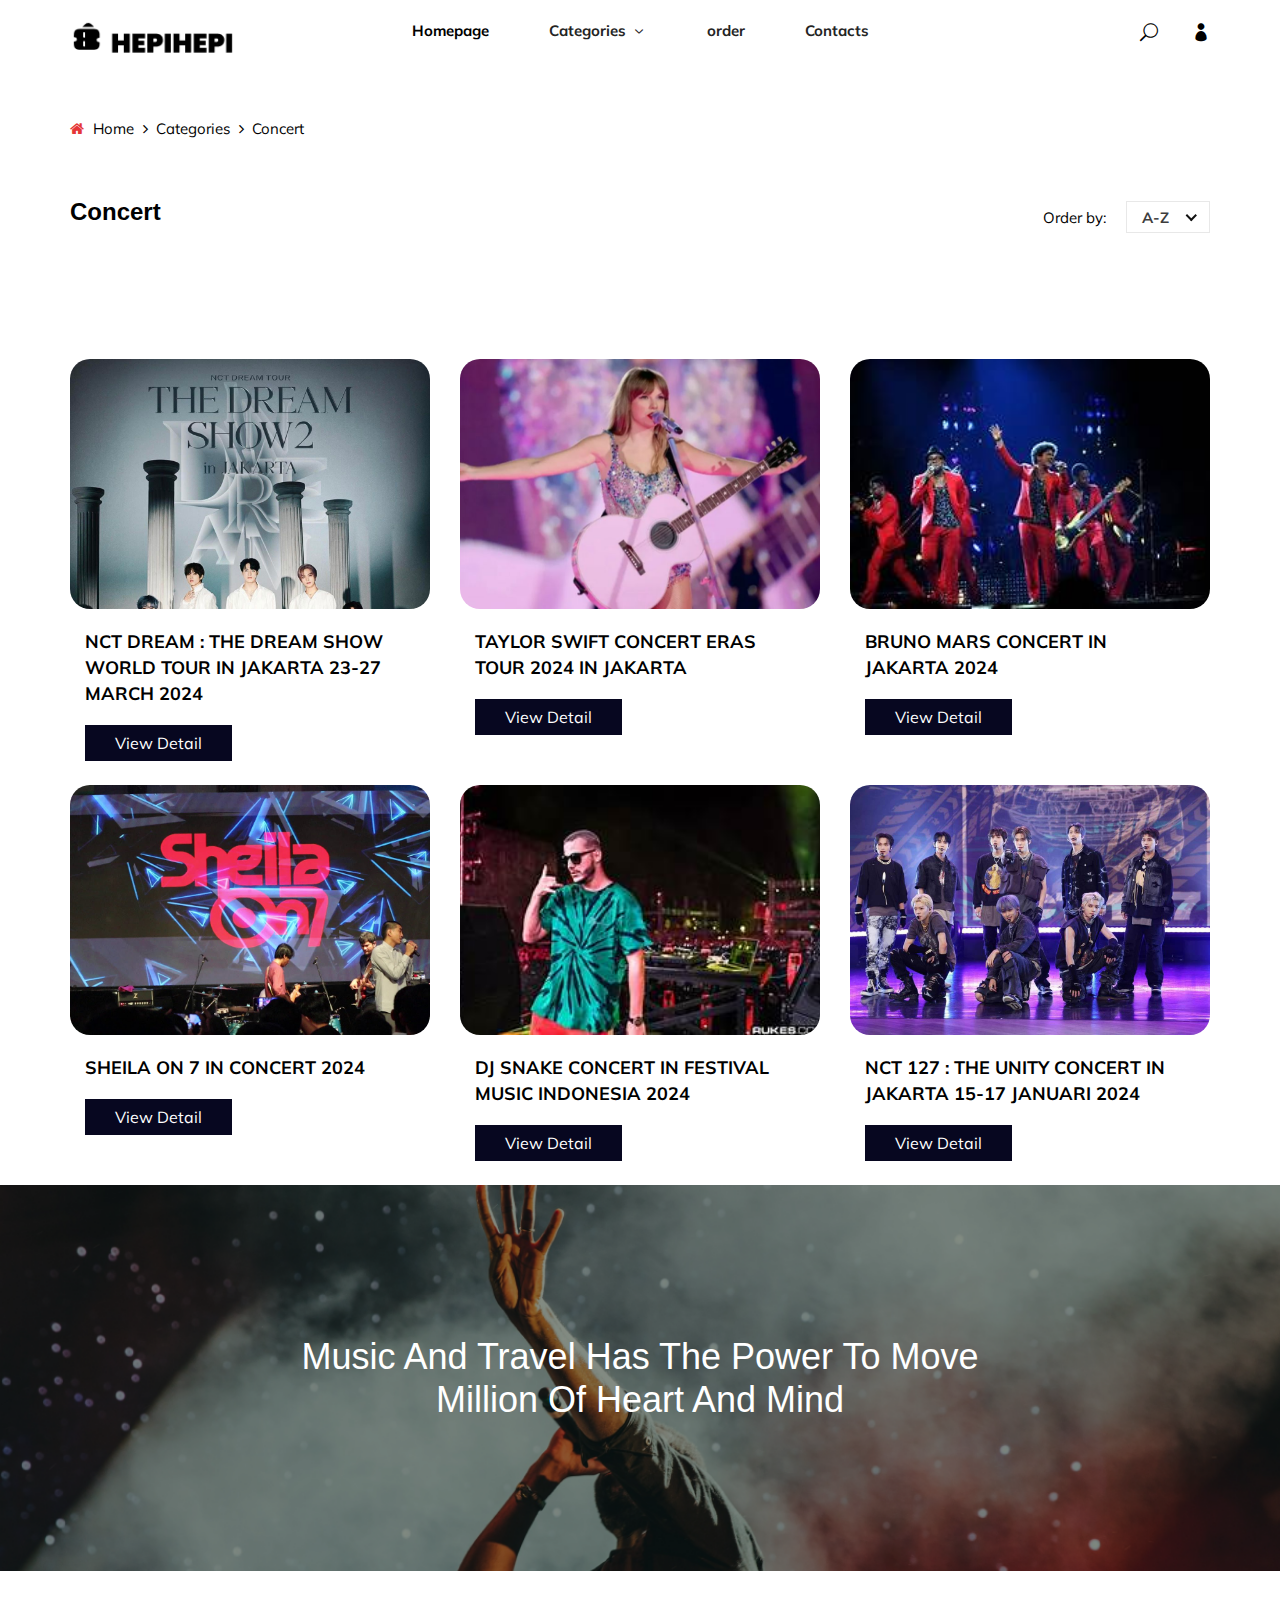
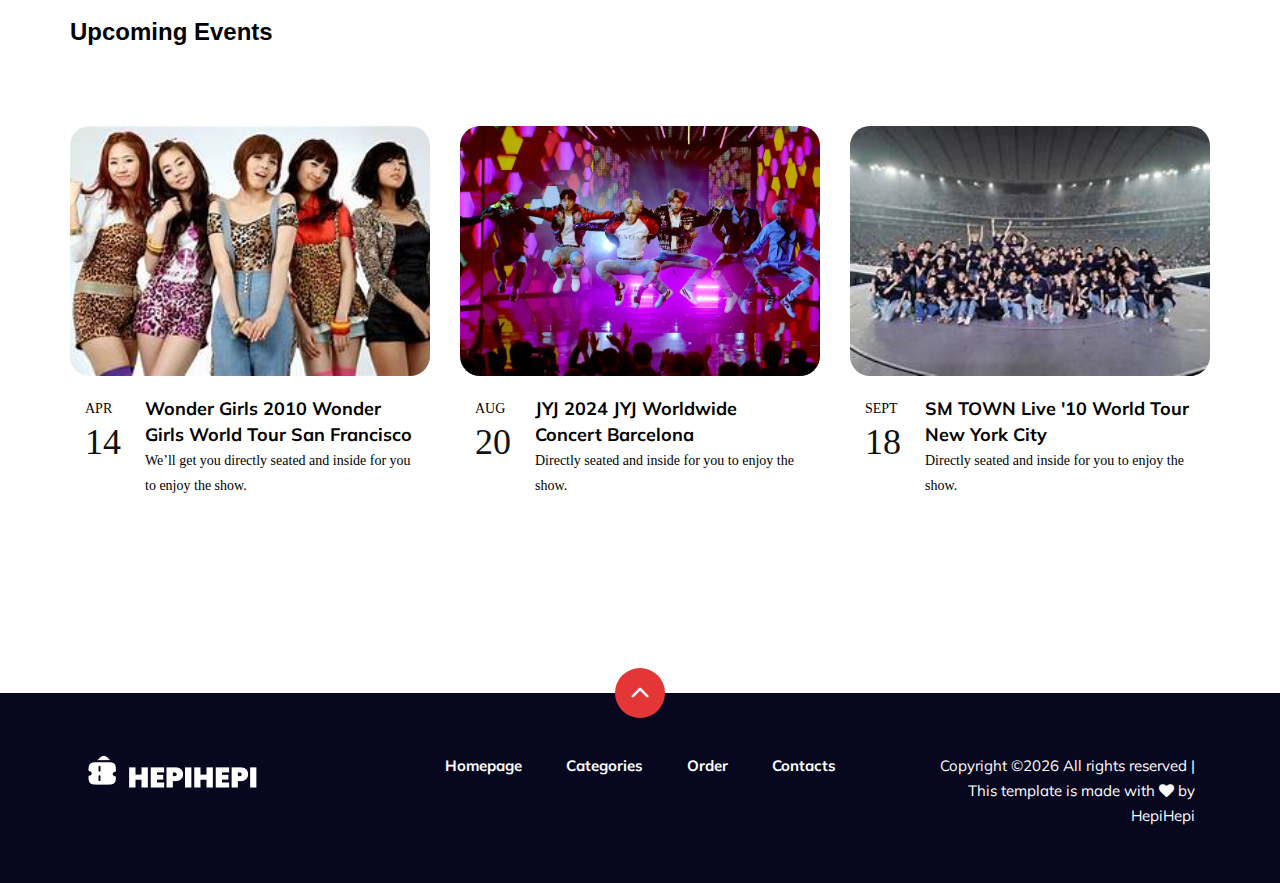
==== commit 45b4b2bc: "first commit" ====
--- a/concert.html
+++ b/concert.html
@@ -239,11 +239,11 @@
                                         <div class="product__item__pic2 set-bg" data-setbg="img/popular/wondergirls.jpeg">
                                         </div>
                                         <div class="product_detail">
-                                        <div class=" col-lg-2 col-md-4 col-sm-4 product__item__text">
+                                        <div class=" col-lg-2 col-md-4 col-2 product__item__text">
                                             <p>APR</p>
                                             <h3>14</h3>
                                         </div>
-                                        <div class=" col-lg-10 col-md-4 col-sm-4 product__item__text">
+                                        <div class=" col-lg-10 col-md-4 col-10 product__item__text">
                                             <h5><a href="#">Wonder Girls 2010 Wonder Girls World Tour San Francisco</a></h5>
                                             <p>We’ll get you directly seated and inside for you to enjoy the show.</p>
                                         </div>
@@ -255,11 +255,11 @@
                                         <div class="product__item__pic2 set-bg" data-setbg="img/popular/upcoming2.png">
                                         </div>
                                         <div class="product_detail">
-                                        <div class=" col-lg-2 col-md-4 col-sm-4 product__item__text">
+                                        <div class=" col-lg-2 col-md-4 col-2 product__item__text">
                                             <p>AUG</p>
                                             <h3>20</h3>
                                         </div>
-                                        <div class=" col-lg-10 col-md-4 col-sm-4 product__item__text">
+                                        <div class=" col-lg-10 col-md-4 col-10 product__item__text">
                                             <h5><a href="#">JYJ 2024 JYJ Worldwide Concert Barcelona</a></h5>
                                             <p>Directly seated and inside for you to enjoy the show.</p>
                                         </div>
@@ -270,11 +270,11 @@
                                         <div class="product__item__pic2 set-bg" data-setbg="img/popular/SMTWON.jpeg">
                                         </div>
                                         <div class="product_detail">
-                                        <div class=" col-lg-2 col-md-4 col-sm-4 product__item__text">
+                                        <div class=" col-lg-2 col-md-4 col-2 product__item__text">
                                             <p>SEPT</p>
                                             <h3>18</h3>
                                         </div>
-                                        <div class=" col-lg-10 col-md-4 col-sm-4 product__item__text">
+                                        <div class=" col-lg-10 col-md-4 col-10 product__item__text">
                                             <h5><a href="#">SM TOWN Live '10 World Tour New York City</a></h5>
                                             <p> Directly seated and inside for you to enjoy the show.</p>
                                         </div>
@@ -299,30 +299,31 @@
         <a href="#" id="scrollToTopButton"><span class="arrow_carrot-up"></span></a>
     </div>
     <div class="container">
-        <div class="row">
-            <div class="col-lg-3">
-                <div class="footer__logo">
-                    <a href="./index.html"><img src="img/logo-w.png" alt=""></a>
-                </div>
-            </div>
-            <div class="col-lg-6">
-                <div class="footer__nav">
-                    <ul>
-                        <li class="active"><a href="./index.html">Homepage</a></li>
-                        <li><a href="./concert.html">Categories</a></li>
-                        <li><a href="./order.html">Order</a></li>
-                        <li><a href="contacts.html">Contacts</a></li>
-                    </ul>
-                </div>
-            </div>
-            <div class="col-lg-3">
-                <p><!-- Link back to Colorlib can't be removed. Template is licensed under CC BY 3.0. -->
-                  Copyright &copy;<script>document.write(new Date().getFullYear());</script> All rights reserved | This template is made with <i class="fa fa-heart" aria-hidden="true"></i> by <a href="https://colorlib.com" target="_blank"></a>
-                  <!-- Link back to Colorlib can't be removed. Template is licensed under CC BY 3.0. --></p>
-
+        <div class="container">
+            <div class="row">
+                <div class="col-lg-3">
+                    <div class="footer__logo">
+                        <a href="./index.html"><img src="img/logo-w.png" alt=""></a>
+                    </div>
+                </div>
+                <div class="col-lg-6">
+                    <div class="footer__nav">
+                        <ul>
+                            <li class="active"><a href="./index.html">Homepage</a></li>
+                            <li><a href="./concert.html">Categories</a></li>
+                            <li><a href="./order.html">Order</a></li>
+                            <li><a href="contacts.html">Contacts</a></li>
+                        </ul>
+                    </div>
+                </div>
+                <div class="col-lg-3">
+                    <div class="footer__copyright__text">
+                    <p>
+                      Copyright &copy;<script>document.write(new Date().getFullYear());</script> All rights reserved | This template is made with <i class="fa fa-heart" aria-hidden="true"></i> by HepiHepi</a></p>
+                    </div>
+                  </div>
               </div>
           </div>
-      </div>
   </footer>
   <!-- Footer Section End -->
 
--- a/css/style.css
+++ b/css/style.css
@@ -2351,6 +2351,10 @@
 		padding: 250px 0 42px 15px;
 
 	}
+	.product__item__pic3 {
+		position: relative;
+		height: 200px;
+	}
 
 	.hero__items img{
 		filter: brightness(50%);
